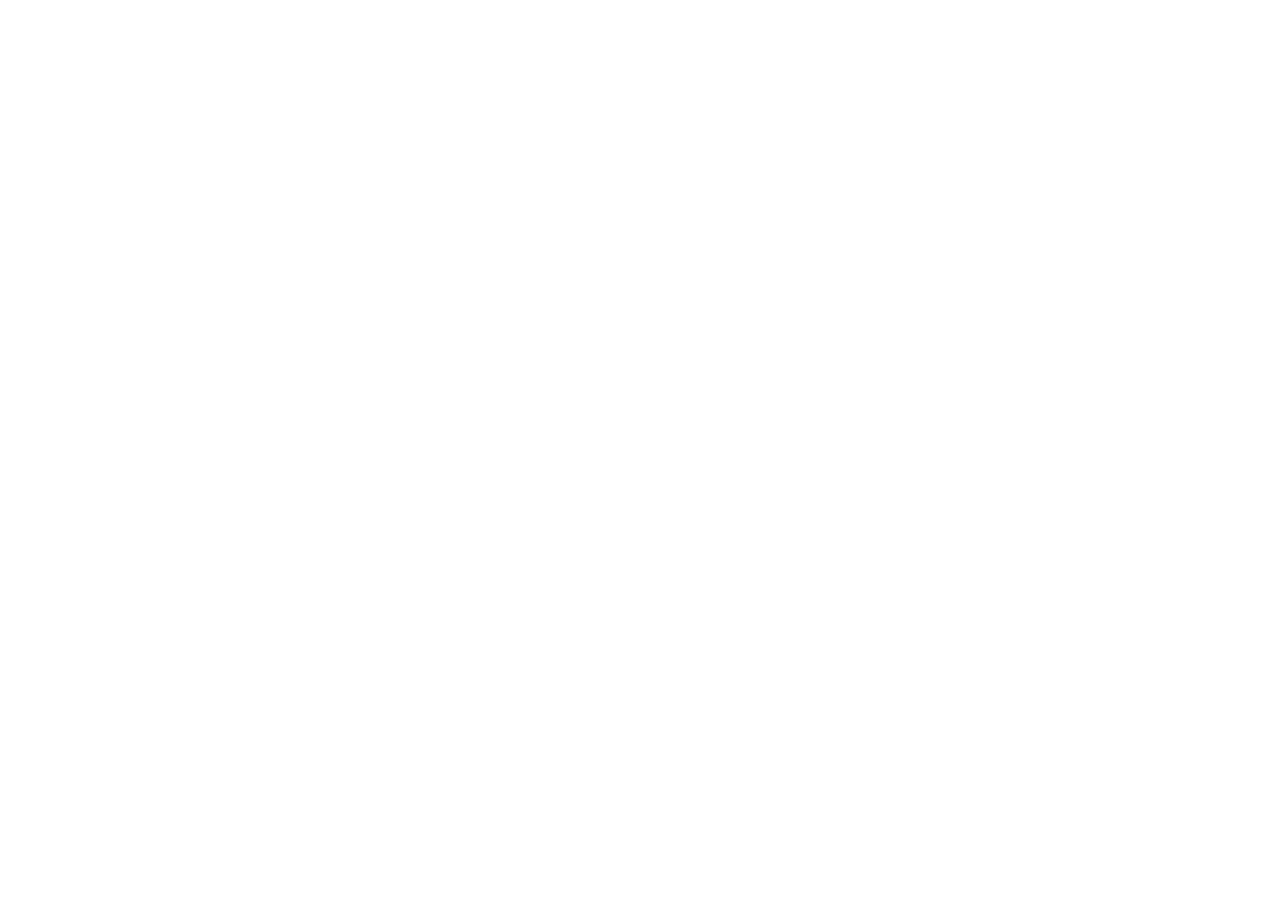
==== index.html @ 68982d04 "projrct started" ====
<!DOCTYPE html>
<html lang="en">
<head>
    <meta charset="UTF-8">
    <meta http-equiv="X-UA-Compatible" content="IE=edge">
    <meta name="viewport" content="width=device-width, initial-scale=1.0">
    <link href="https://cdn.jsdelivr.net/npm/bootstrap@5.1.3/dist/css/bootstrap.min.css" rel="stylesheet" integrity="sha384-1BmE4kWBq78iYhFldvKuhfTAU6auU8tT94WrHftjDbrCEXSU1oBoqyl2QvZ6jIW3" crossorigin="anonymous">
    <title>Document</title>
</head>
<body>

    
    
    <script src="https://cdn.jsdelivr.net/npm/bootstrap@5.1.3/dist/js/bootstrap.bundle.min.js" integrity="sha384-ka7Sk0Gln4gmtz2MlQnikT1wXgYsOg+OMhuP+IlRH9sENBO0LRn5q+8nbTov4+1p" crossorigin="anonymous"></script>
    <script src="https://cdn.jsdelivr.net/npm/@popperjs/core@2.10.2/dist/umd/popper.min.js" integrity="sha384-7+zCNj/IqJ95wo16oMtfsKbZ9ccEh31eOz1HGyDuCQ6wgnyJNSYdrPa03rtR1zdB" crossorigin="anonymous"></script>
    <script src="https://cdn.jsdelivr.net/npm/bootstrap@5.1.3/dist/js/bootstrap.min.js" integrity="sha384-QJHtvGhmr9XOIpI6YVutG+2QOK9T+ZnN4kzFN1RtK3zEFEIsxhlmWl5/YESvpZ13" crossorigin="anonymous"></script>
</body>
</html>
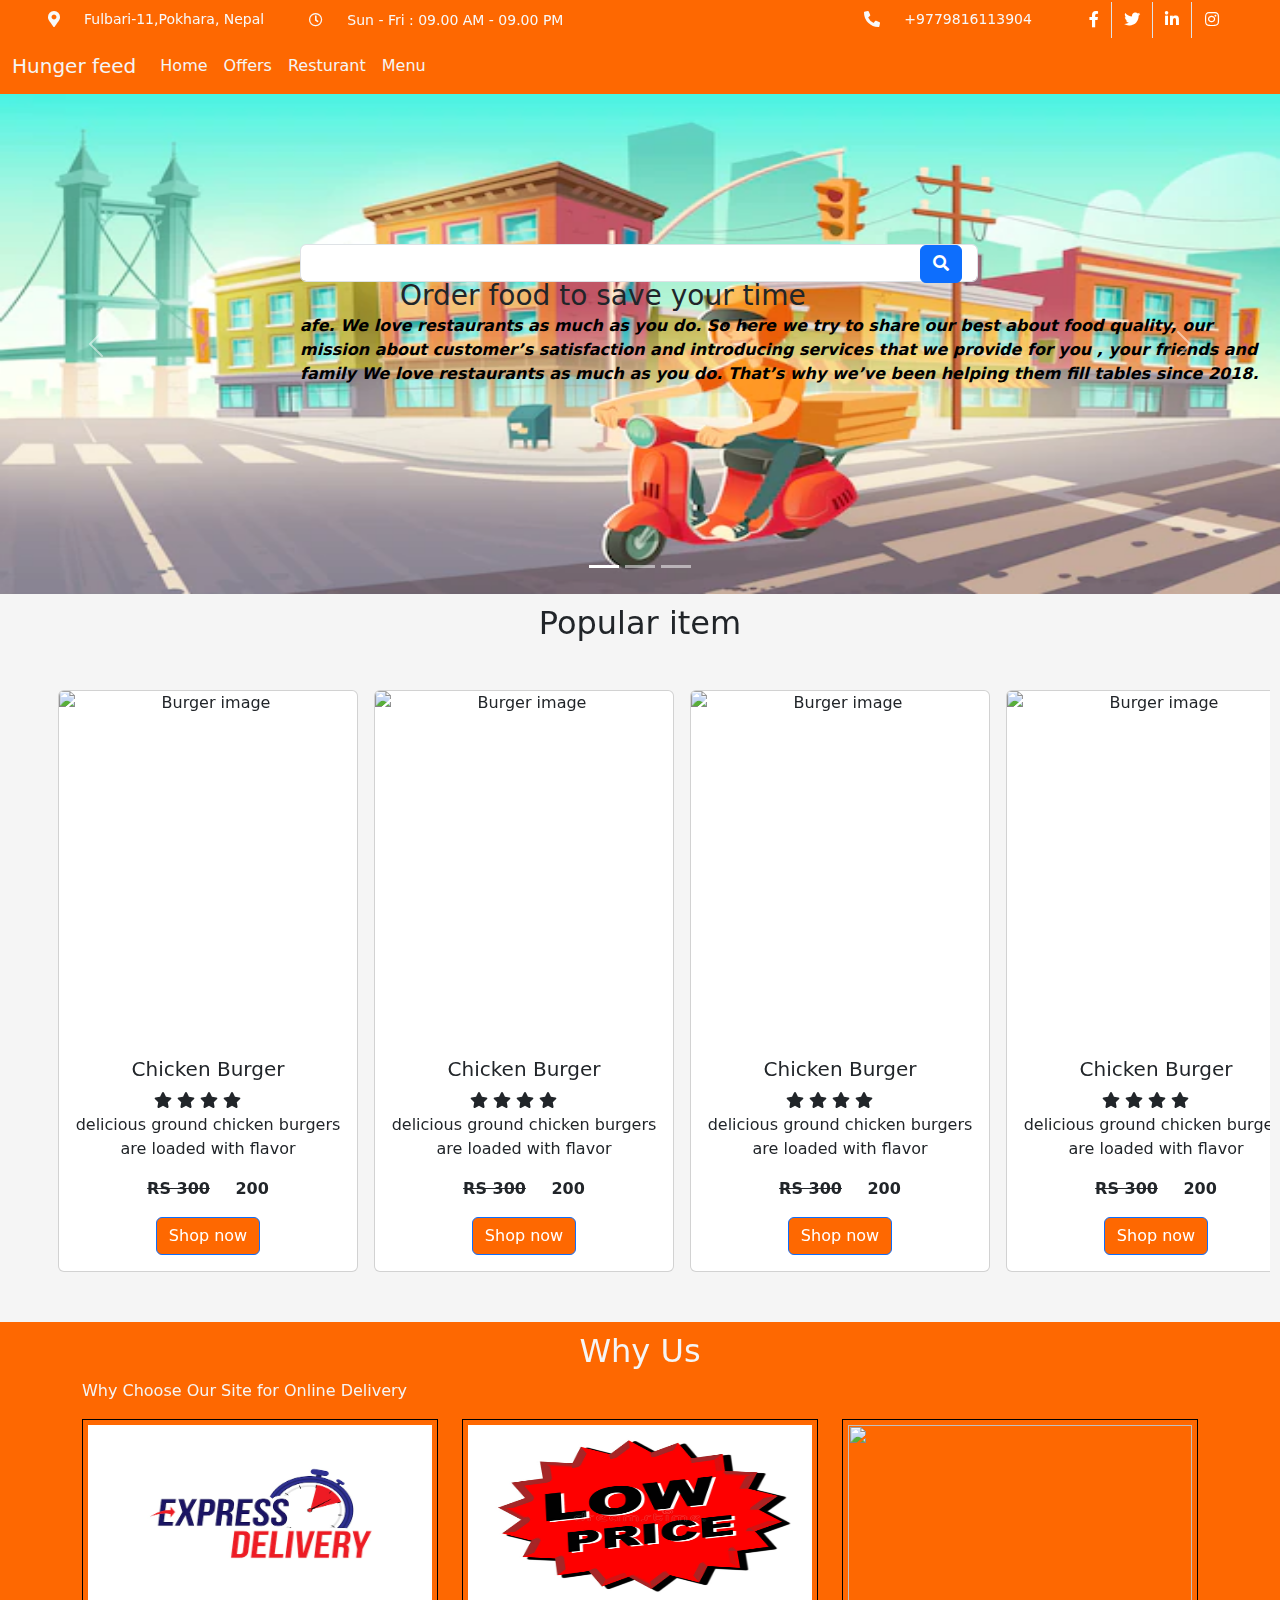
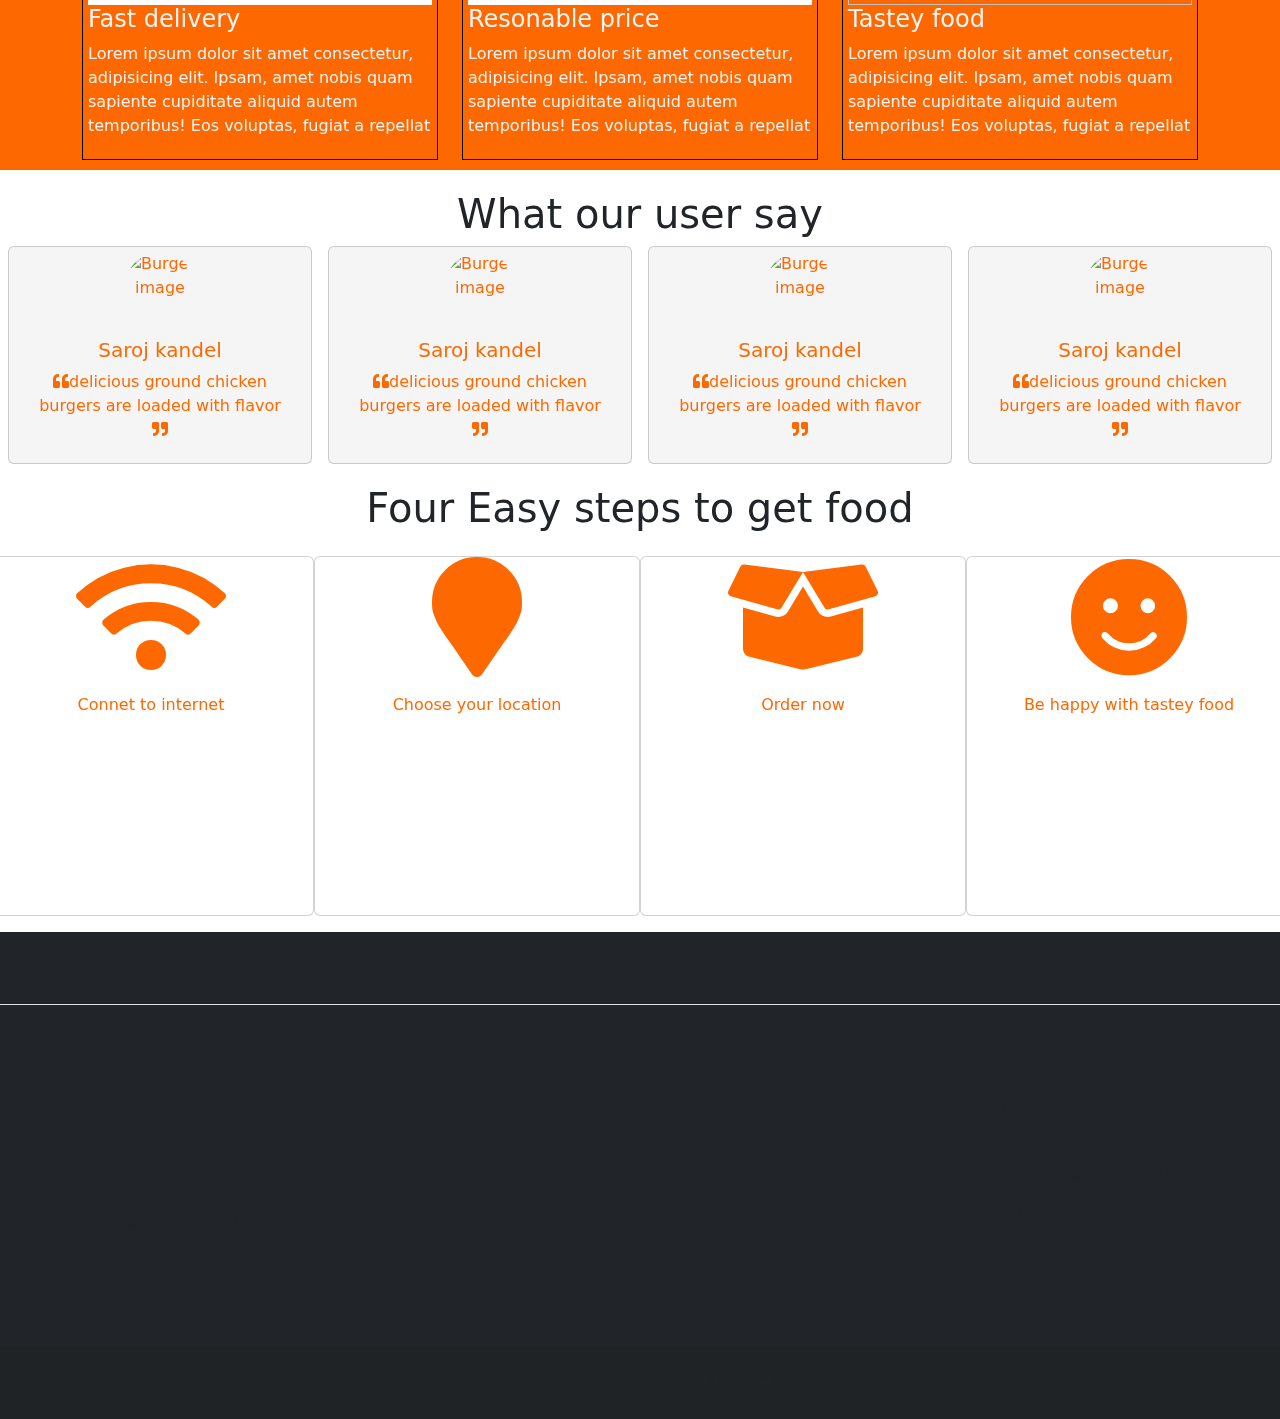
==== commit 15d850a2: "landing page" ====
--- a/index.html
+++ b/index.html
@@ -1,18 +1,575 @@
 <!DOCTYPE html>
 <html lang="en">
+
 <head>
-    <meta charset="UTF-8">
-    <meta http-equiv="X-UA-Compatible" content="IE=edge">
-    <meta name="viewport" content="width=device-width, initial-scale=1.0">
-    <link href="https://cdn.jsdelivr.net/npm/bootstrap@5.1.3/dist/css/bootstrap.min.css" rel="stylesheet" integrity="sha384-1BmE4kWBq78iYhFldvKuhfTAU6auU8tT94WrHftjDbrCEXSU1oBoqyl2QvZ6jIW3" crossorigin="anonymous">
-    <title>Document</title>
-</head>
+  <meta charset="UTF-8">
+  <meta http-equiv="X-UA-Compatible" content="IE=edge">
+  <meta name="viewport" content="width=device-width, initial-scale=1.0">
+  <link href="https://cdn.jsdelivr.net/npm/bootstrap@5.1.3/dist/css/bootstrap.min.css" rel="stylesheet">
+  <link rel="stylesheet" href="https://cdnjs.cloudflare.com/ajax/libs/font-awesome/4.7.0/css/font-awesome.min.css">
+  <link href="https://cdnjs.cloudflare.com/ajax/libs/font-awesome/5.10.0/css/all.min.css" rel="stylesheet">
+  <script src="https://cdn.jsdelivr.net/npm/bootstrap@5.1.3/dist/js/bootstrap.bundle.min.js"></script>
+  
+  <link rel="stylesheet" href="assets/css/style.css">
+
+
 <body>
-
-    
-    
-    <script src="https://cdn.jsdelivr.net/npm/bootstrap@5.1.3/dist/js/bootstrap.bundle.min.js" integrity="sha384-ka7Sk0Gln4gmtz2MlQnikT1wXgYsOg+OMhuP+IlRH9sENBO0LRn5q+8nbTov4+1p" crossorigin="anonymous"></script>
-    <script src="https://cdn.jsdelivr.net/npm/@popperjs/core@2.10.2/dist/umd/popper.min.js" integrity="sha384-7+zCNj/IqJ95wo16oMtfsKbZ9ccEh31eOz1HGyDuCQ6wgnyJNSYdrPa03rtR1zdB" crossorigin="anonymous"></script>
-    <script src="https://cdn.jsdelivr.net/npm/bootstrap@5.1.3/dist/js/bootstrap.min.js" integrity="sha384-QJHtvGhmr9XOIpI6YVutG+2QOK9T+ZnN4kzFN1RtK3zEFEIsxhlmWl5/YESvpZ13" crossorigin="anonymous"></script>
+  <!-- Topbar Start -->
+  <div class="container-fluid text-light p-0">
+    <div class="row gx-0 d-none d-lg-flex">
+      <div class="col-lg-7 px-5 text-start">
+        <div class="h-100 d-inline-flex align-items-center me-4">
+          <small class="fa fa-map-marker-alt text- me-2"></small>
+          <small class="px-3">Fulbari-11,Pokhara, Nepal</small>
+        </div>
+        <div class="h-100 d-inline-flex align-items-center">
+          <small class="far fa-clock me-2"></small>
+          <small class="px-3">Sun - Fri : 09.00 AM - 09.00 PM</small>
+        </div>
+      </div>
+      <div class="col-lg-5 px-5 text-end">
+        <div class="h-100 d-inline-flex align-items-center me-4">
+          <small class="fa fa-phone-alt  me-2"></small>
+          <small class="px-3">+9779816113904</small>
+        </div>
+        <div class="h-100 d-inline-flex align-items-center mx-n2 ">
+          <a class="btn btn-square btn-link rounded-0 border-0 border-end text-white href=""><i
+              class="fab fa-facebook-f"></i></a>
+          <a class="btn btn-square btn-link rounded-0 border-0 border-end text-white " href=""><i
+              class="fab fa-twitter"></i></a>
+          <a class="btn btn-square btn-link rounded-0 border-0 border-end text-white " href=""><i
+              class="fab fa-linkedin-in"></i></a>
+          <a class="btn btn-square btn-link rounded-0  text-white"  href=""><i class="fab fa-instagram"></i></a>
+        </div>
+      </div>
+    </div>
+  </div>
+  <!-- Topbar End -->
+
+  <!-- nav section started -->
+  <nav class="navbar navbar-expand-lg textprimary" id="navsection">
+    <div class="container-fluid">
+      <a class="navbar-brand" href="#">Hunger feed</a>
+      <button class="navbar-toggler" type="button" data-bs-toggle="collapse" data-bs-target="#navbarNavDropdown"
+        aria-controls="navbarNavDropdown" aria-expanded="false" aria-label="Toggle navigation">
+        <span class="navbar-toggler-icon"></span>
+      </button>
+      <div class="collapse navbar-collapse" id="navbarNavDropdown">
+        <ul class="navbar-nav">
+          <li class="nav-item">
+            <a class="nav-link active" aria-current="page" href="#">Home</a>
+          </li>
+          <li class="nav-item">
+            <a class="nav-link" href="#">Offers</a>
+          </li>
+          <li class="nav-item">
+            <a class="nav-link" href="#">Resturant</a>
+          </li>
+         
+          </li>
+          <li class="nav-item">
+            <a class="nav-link" href="#">Menu</a>
+          </li>
+         
+        </ul>
+      </div>
+    </div>
+  </nav>
+  <!-- nav section end -->
+
+  <!-- slider started -->
+
+  <div id="demo" class="carousel slide" data-bs-ride="carousel">
+
+    <!-- Indicators/dots -->
+    <div class="carousel-indicators">
+      <button type="button" data-bs-target="#demo" data-bs-slide-to="0" class="active"></button>
+      <button type="button" data-bs-target="#demo" data-bs-slide-to="1"></button>
+      <button type="button" data-bs-target="#demo" data-bs-slide-to="2"></button>
+    </div>
+
+    <!-- The slideshow/carousel -->
+    <div class="carousel-inner">
+      <div class="carousel-item active">
+        <img src="assets/img/slider1.jpg" alt="Los Angeles" class="d-block" style="width:100%" height="500px">
+        <h3>Order food to save your time</h3>
+        <p><i><b>afe. We love restaurants as much as you do. So here we try to share our best about food quality, our mission about customer’s satisfaction and introducing services that we provide for you , your friends and family We love restaurants as much as you do. That’s why we’ve been helping them fill tables since 2018.</b></i></p>
+        <div class="input-group">
+          <div class="form-outline">
+            <input type="search" id="form1" class="form-control" />
+
+            <button type="button" class="btn btn-primary" id="searchbtn">
+              <i class="fa fa-search"></i>
+            </button>
+          </div>
+
+        </div>
+      </div>
+    
+      <div class="carousel-item">
+        <img src="assets/img/slider1.jpg" alt="Los Angeles" class="d-block" style="width:100%" height="500px">
+        <h3>Order food to save your time</h3>
+        <p>afe. We love restaurants as much as you do. So here we try to share our best about food quality, our mission about customer’s satisfaction and introducing services that we provide for you , your friends and family We love restaurants as much as you do. That’s why we’ve been helping them fill tables since 2018.</p>
+        <div class="input-group">
+          <div class="form-outline">
+            <input type="search" id="form1" class="form-control" />
+
+            <button type="button" class="btn btn-primary" id="searchbtn">
+              <i class="fa fa-search"></i>
+            </button>
+          </div>
+
+        </div>
+      </div>
+    
+
+      <div class="carousel-item">
+        <img src="assets/img/slider1.jpg" alt="New York" class="d-block" style="width:100%" height="500px">
+        <h3>Order food to save your time</h3>
+        <p>afe. We love restaurants as much as you do. So here we try to share our best about food quality, our mission about customer’s satisfaction and introducing services that we provide for you , your friends and family We love restaurants as much as you do. That’s why we’ve been helping them fill tables since 2018.</p>
+
+        <div class="input-group">
+          <div class="form-outline">
+            <input type="search" id="form1" class="form-control" />
+
+            <button type="button" class="btn btn-primary" id="searchbtn">
+              <i class="fa fa-search"></i>
+            </button>
+          </div>
+
+        </div>
+      </div>
+    </div>
+
+    <!-- Left and right controls/icons -->
+    <button class="carousel-control-prev" type="button" data-bs-target="#demo" data-bs-slide="prev">
+      <span class="carousel-control-prev-icon"></span>
+    </button>
+    <button class="carousel-control-next" type="button" data-bs-target="#demo" data-bs-slide="next">
+      <span class="carousel-control-next-icon"></span>
+    </button>
+  </div>
+
+
+  <!-- slider end -->
+
+  <!-- popular item section start-->
+
+
+
+
+
+  <div class="popularitem">
+    <h2>Popular item</h2>
+
+    <div class="d-flex flex-row flex-nowrap overflow-auto  maincard">
+
+      <div class="card card-block mx-2" style="min-width: 300px;">
+        <img src="assets/img/burger.jpg" class="card-img-top" alt="Burger image" height="350px">
+        <div class="card-body">
+          <h5 class="card-title">Chicken Burger</h5>
+          <i class="fa fa-star" aria-hidden="true"></i>
+          <i class="fa fa-star" aria-hidden="true"></i>
+          <i class="fa fa-star" aria-hidden="true"></i>
+          <i class="fa fa-star" aria-hidden="true"></i>
+          <i class="fa fa-star-o" aria-hidden="true"></i>
+          <p class="card-text">delicious ground chicken burgers are loaded with flavor </p>
+          <b>
+            <del style="display:inline-block; margin-right: 20px;">RS 300</del>
+            <p style="display:inline-block;">200</p><br>
+          </b>
+          <a name="" id="" class="btn btn-primary" href="#" role="button">Shop now</a>
+
+        </div>
+      </div>
+      <div class="card card-block mx-2" style="min-width: 300px;">
+        <img src="assets/img/burger.jpg" class="card-img-top" alt="Burger image" height="350px">
+        <div class="card-body">
+          <h5 class="card-title">Chicken Burger</h5>
+          <i class="fa fa-star" aria-hidden="true"></i>
+          <i class="fa fa-star" aria-hidden="true"></i>
+          <i class="fa fa-star" aria-hidden="true"></i>
+          <i class="fa fa-star" aria-hidden="true"></i>
+          <i class="fa fa-star-o" aria-hidden="true"></i>
+          <p class="card-text">delicious ground chicken burgers are loaded with flavor </p>
+          <b>
+            <del style="display:inline-block; margin-right: 20px;">RS 300</del>
+            <p style="display:inline-block;">200</p><br>
+          </b>
+          <a name="" id="" class="btn btn-primary" href="#" role="button">Shop now</a>
+
+        </div>
+      </div>
+      <div class="card card-block mx-2" style="min-width: 300px;">
+        <img src="assets/img/burger.jpg" class="card-img-top" alt="Burger image" height="350px">
+        <div class="card-body">
+          <h5 class="card-title">Chicken Burger</h5>
+          <i class="fa fa-star" aria-hidden="true"></i>
+          <i class="fa fa-star" aria-hidden="true"></i>
+          <i class="fa fa-star" aria-hidden="true"></i>
+          <i class="fa fa-star" aria-hidden="true"></i>
+          <i class="fa fa-star-o" aria-hidden="true"></i>
+          <p class="card-text">delicious ground chicken burgers are loaded with flavor </p>
+          <b>
+            <del style="display:inline-block; margin-right: 20px;">RS 300</del>
+            <p style="display:inline-block;">200</p><br>
+          </b>
+          <a name="" id="" class="btn btn-primary" href="#" role="button">Shop now</a>
+
+        </div>
+      </div>
+      <div class="card card-block mx-2" style="min-width: 300px;">
+        <img src="assets/img/burger.jpg" class="card-img-top" alt="Burger image" height="350px">
+        <div class="card-body">
+          <h5 class="card-title">Chicken Burger</h5>
+          <i class="fa fa-star" aria-hidden="true"></i>
+          <i class="fa fa-star" aria-hidden="true"></i>
+          <i class="fa fa-star" aria-hidden="true"></i>
+          <i class="fa fa-star" aria-hidden="true"></i>
+          <i class="fa fa-star-o" aria-hidden="true"></i>
+          <p class="card-text">delicious ground chicken burgers are loaded with flavor </p>
+          <b>
+            <del style="display:inline-block; margin-right: 20px;">RS 300</del>
+            <p style="display:inline-block;">200</p><br>
+          </b>
+          <a name="" id="" class="btn btn-primary" href="#" role="button">Shop now</a>
+
+        </div>
+      </div>
+      <div class="card card-block mx-2" style="min-width: 300px;">
+        <img src="assets/img/burger.jpg" class="card-img-top" alt="Burger image" height="350px">
+        <div class="card-body">
+          <h5 class="card-title">Chicken Burger</h5>
+          <i class="fa fa-star" aria-hidden="true"></i>
+          <i class="fa fa-star" aria-hidden="true"></i>
+          <i class="fa fa-star" aria-hidden="true"></i>
+          <i class="fa fa-star" aria-hidden="true"></i>
+          <i class="fa fa-star-o" aria-hidden="true"></i>
+          <p class="card-text">delicious ground chicken burgers are loaded with flavor </p>
+          <b>
+            <del style="display:inline-block; margin-right: 20px;">RS 300</del>
+            <p style="display:inline-block;">200</p><br>
+          </b>
+          <a name="" id="" class="btn btn-primary" href="#" role="button">Shop now</a>
+
+        </div>
+      </div>
+      <div class="card card-block mx-2" style="min-width: 300px;">
+        <img src="assets/img/burger.jpg" class="card-img-top" alt="Burger image" height="350px">
+        <div class="card-body">
+          <h5 class="card-title">Chicken Burger</h5>
+          <i class="fa fa-star" aria-hidden="true"></i>
+          <i class="fa fa-star" aria-hidden="true"></i>
+          <i class="fa fa-star" aria-hidden="true"></i>
+          <i class="fa fa-star" aria-hidden="true"></i>
+          <i class="fa fa-star-o" aria-hidden="true"></i>
+          <p class="card-text">delicious ground chicken burgers are loaded with flavor </p>
+          <b>
+            <del style="display:inline-block; margin-right: 20px;">RS 300</del>
+            <p style="display:inline-block;">200</p><br>
+          </b>
+          <a name="" id="" class="btn btn-primary" href="#" role="button">Shop now</a>
+
+        </div>
+      </div>
+
+    </div>
+  </div>
+
+  <!-- popular item section end-->
+
+  <section id="why-us" class="why-us">
+    <div class="container" data-aos="fade-up">
+
+      <div class="section-title">
+
+
+
+        <h2>Why Us</h2>
+        <p class="whypara">Why Choose Our Site for Online Delivery</p>
+      </div>
+
+      <div class="row ">
+
+        <div class="col-lg-4 ">
+
+          <div class="box" data-aos="zoom-in" data-aos-delay="100">
+
+            <span><img src="assets/img/fastdelivery.jpg" alt="" height="180px" width="100%"></span>
+
+            <h4> Fast delivery</h4>
+            <p>Lorem ipsum dolor sit amet consectetur, adipisicing elit. Ipsam, amet nobis quam sapiente cupiditate aliquid autem temporibus! Eos voluptas, fugiat a repellat</p>
+          </div>
+        </div>
+
+
+ 
+
+
+        <div class="col-lg-4">
+
+          <div class="box" data-aos="zoom-in" data-aos-delay="100">
+
+
+
+            <span><img src="assets/img/low-price.jpg" alt="" height="180px" width="100%"></span>
+
+            <h4> Resonable price</h4>
+            <p>Lorem ipsum dolor sit amet consectetur, adipisicing elit. Ipsam, amet nobis quam sapiente cupiditate aliquid autem temporibus! Eos voluptas, fugiat a repellat</p>
+          </div>
+        </div>
+
+
+
+
+        <div class="col-lg-4">
+
+          <div class="box" data-aos="zoom-in" data-aos-delay="100">
+
+
+
+            <span><img src="assets/img/food.jpg" alt="" height="180px" width="100%"></span>
+
+           
+            <h4> Tastey food</h4>
+            <p>Lorem ipsum dolor sit amet consectetur, adipisicing elit. Ipsam, amet nobis quam sapiente cupiditate aliquid autem temporibus! Eos voluptas, fugiat a repellat</p>
+          </div>
+ 
+
+
+      </div>
+  
+ 
+
+    </div>
+  </section><!-- End Why Us Section -->
+
+
+  <div class="testimonial">
+    <h1 style="text-align:center;">
+      What our user say
+    </h1>
+    <div class="d-flex flex-row">
+      <div class="card card-block mx-2 " style="width:60%">
+        <img src="assets/img/food.jpg" class="img" alt="Burger image" >
+        <div class="card-body">
+          <h5 class="card-title">Saroj kandel</h5>
+    
+    
+          <p class="card-text"><i class="fa fa-quote-left" aria-hidden="true"></i>delicious ground chicken burgers are loaded with flavor       <i class="fa fa-quote-right" aria-hidden="true"></i> </p>
+      
+        
+        </div>
+      </div>
+    
+     
+      <div class="card card-block mx-2" style="width:60%">
+        <img src="assets/img/food.jpg" class="img" alt="Burger image" >
+        <div class="card-body">
+          <h5 class="card-title">Saroj kandel</h5>
+    
+    
+          <p class="card-text"><i class="fa fa-quote-left" aria-hidden="true"></i>delicious ground chicken burgers are loaded with flavor       <i class="fa fa-quote-right" aria-hidden="true"></i> </p>
+      
+        
+        </div>
+      </div>
+      <div class="card card-block mx-2" style="width:60%">
+        <img src="assets/img/food.jpg" class="img" alt="Burger image" >
+        <div class="card-body">
+          <h5 class="card-title">Saroj kandel</h5>
+    
+    
+          <p class="card-text"><i class="fa fa-quote-left" aria-hidden="true"></i>delicious ground chicken burgers are loaded with flavor       <i class="fa fa-quote-right" aria-hidden="true"></i> </p>
+      
+        
+        </div>
+      </div>
+      <div class="card card-block mx-2" style="width:60%">
+        <img src="assets/img/food.jpg" class="img" alt="Burger image" >
+        <div class="card-body">
+          <h5 class="card-title">Saroj kandel</h5>
+    
+    
+          <p class="card-text"><i class="fa fa-quote-left" aria-hidden="true"></i>delicious ground chicken burgers are loaded with flavor       <i class="fa fa-quote-right" aria-hidden="true"></i> </p>
+      
+        
+        </div>
+      </div>
+    </div>
+    </div>
+
+
+    <section class="ordersteps">
+      <h1 style="text-align:center;"> Four Easy steps to get food</h1>
+      <div class="row py-3">
+        <div class="card text-center d-flex col-md-3" id="card" style="height:  
+        40vh;">
+          <i class='fa fa-wifi' style='font-size:120px'></i>
+          <div class="card-body">
+          
+             <a href="#" >Connet to internet</a>
+          </div>
+        </div>
+        <div class="card text-center d-flex col-md-3" style="height:  40vh;">
+      
+          
+          <i class="fa fa-map-marker" aria-hidden="true" style='font-size:120px'></i>
+          <div class="card-body">
+ 
+             <a href="#">Choose your location</a>
+          </div>
+        </div>
+        <div class="card text-center d-flex col-md-3" style="height:  40vh;">
+          <i class='fa fa-box-open' style='font-size:120px'></i>
+          <div class="card-body">
+
+             <a href="#">Order now</a>
+          </div>
+        </div>
+        <div class="card text-center d-flex col-md-3" style="height:  40vh;">
+     <i class="fa fa-smile-o" aria-hidden="true" style='font-size:120px'></i>
+          <div class="card-body">
+
+             <a href="#">Be happy with tastey food</a>
+          </div>
+        </div>
+      </div>
+      </section>
+    
+
+
+<!-- Footer -->
+<footer class="text-center text-lg-start bg-dark text-muted">
+  <!-- Section: Social media -->
+  <section
+    class="d-flex justify-content-center justify-content-lg-between p-4 border-bottom"
+  >
+    <!-- Left -->
+    <div class="me-5 d-none d-lg-block">
+      <span>Get connected with us on social networks:</span>
+    </div>
+    <!-- Left -->
+
+    <!-- Right -->
+    <div>
+      <a href="#" class="me-4 text-reset px-2">
+        <i class="fab fa-facebook-f"></i>
+      </a>
+      <a href="#" class="me-4 text-reset px-2">
+        <i class="fab fa-twitter"></i>
+      </a>
+      <a href="#" class="me-4 text-reset px-2">
+        <i class="fab fa-google"></i>
+      </a>
+      <a href="#" class="me-4 text-reset px-2">
+        <i class="fab fa-instagram"></i>
+      </a>
+      <a href="#" class="me-4 text-reset px-2">
+        <i class="fab fa-linkedin"></i>
+      </a>
+      <a href="#" class="me-4 text-reset px-2">
+        <i class="fab fa-github"></i>
+      </a>
+    </div>
+    <!-- Right -->
+  </section>
+  <!-- Section: Social media -->
+
+  <!-- Section: Links  -->
+  <section class="">
+    <div class="container text-center text-md-start mt-5">
+      <!-- Grid row -->
+      <div class="row mt-3">
+        <!-- Grid column -->
+        <div class="col-md-3 col-lg-4 col-xl-3 mx-auto mb-4">
+          <!-- Content -->
+          <h6 class="text-uppercase fw-bold mb-4">
+          hunger feed Food Ordering System
+          </h6>
+          <p>
+            Food Ordering systems are the "mechanical" part of inventory management. They're the programs that take our forecasts, actual orders, safety stock, and, and order quantities, and turn them into purchase orders or production orders
+          </p>
+        </div>
+        <!-- Grid column -->
+
+        <!-- Grid column -->
+        <div class="col-md-2 col-lg-2 col-xl-2 mx-auto mb-4">
+          <!-- Links -->
+          <h6 class="text-uppercase fw-bold mb-4">
+            Products
+          </h6>
+          <p>
+            <a href="#!" class="text-reset">Pizza</a>
+          </p>
+          <p>
+            <a href="#!" class="text-reset">Pasta</a>
+          </p>
+          <p>
+            <a href="#!" class="text-reset">MO:MO</a>
+          </p>
+          <p>
+            <a href="#!" class="text-reset">Burger</a>
+          </p>
+        </div>
+        <!-- Grid column -->
+
+        <!-- Grid column -->
+        <div class="col-md-3 col-lg-2 col-xl-2 mx-auto mb-4">
+          <!-- Links -->
+          <h6 class="text-uppercase fw-bold mb-4">
+            Useful links
+          </h6>
+          <p>
+            <a href="#!" class="text-reset">Home</a>
+          </p>
+          <p>
+            <a href="#!" class="text-reset">About Us</a>
+          </p>
+          <p>
+            <a href="#!" class="text-reset">Services</a>
+          </p>
+          <p>
+            <a href="#!" class="text-reset">Our Teams</a>
+          </p>
+          <p>
+            <a href="#!" class="text-reset">Menu</a>
+          </p>
+        </div>
+        <!-- Grid column -->
+
+        <!-- Grid column -->
+        <div class="col-md-4 col-lg-3 col-xl-3 mx-auto mb-md-0 mb-4">
+          <!-- Links -->
+          <h6 class="text-uppercase fw-bold mb-4">
+            Contact
+          </h6>
+          <p><i class="fas fa-home me-3"></i> Fulbari, Pokhara, Nepal</p>
+          <p>
+            <i class="fas fa-envelope me-3"></i>
+            crystalfoodordering@gmail.com
+          </p>
+          <p><i class="fas fa-phone me-3"></i> +9779816113904</p>
+          <p><i class="fas fa-print me-3"></i> +9779841201452</p>
+        </div>
+        <!-- Grid column -->
+      </div>
+      <!-- Grid row -->
+    </div>
+  </section>
+  <!-- Section: Links  -->
+
+  <!-- Copyright -->
+  <div class="text-center p-4" style="background-color: rgba(0, 0, 0, 0.05);">
+    © 2021 Copyright:
+    <a class="text-reset fw-bold" href="kandelsaroj.com.np">saroj kandel</a>
+  </div>
+  <!-- Copyright -->
+</footer>
+<!-- Footer -->
+
+
+
 </body>
+
 </html>--- a/assets/css/style.css
+++ b/assets/css/style.css
@@ -0,0 +1,185 @@
+@import url(https://fonts.googleapis.com/css?family=Roboto:300,400);
+*{
+    margin: 0;
+    box-sizing: border-box;
+}
+.container-fluid{
+    background-color: #fe6801;
+    color: white;
+}
+.navbar{
+    background-color:antiquewhite;
+}
+#navsection{
+    background-color: #fe6801;
+    color: whitesmoke;
+    position: sticky;
+    top: 0px;
+  
+}
+.navbar ul li a{
+    color: black;
+}
+
+
+
+.navbar ul li a:hover{
+    text-decoration: none;
+    color: black;
+}
+.dropdown-item{
+    color: black ;
+}
+#navsection a{
+    color: whitesmoke;
+}
+.maincard{
+    background-color:whitesmoke;
+    height: 200px;
+    display:inline-block;
+    padding: 40px;
+    height: auto;
+
+}
+.popularitem{
+    background-color:whitesmoke;
+    padding: 10px;
+}
+.popularitem h2{
+    text-align: center;
+}
+.maincard h3{
+    text-align: center;
+
+}
+.maincard .btn{
+    background-color: #fe6801;
+}
+.maincard .card {
+    text-align: center;
+    float:left;
+    margin-left: 20px;
+
+}
+.carousel-item{
+    align-items: center;
+}
+.carousel-item  .input-group{
+    position:absolute;
+    top: 150px;
+    left: 300px;
+    
+}
+#form1{
+width: 300%;
+
+}
+.input-group #searchbtn{
+    position: absolute;
+    left: 620px;
+    top:1px;
+}
+.carousel-item h3{
+    position: absolute;
+    top: 185px;
+    left: 400px;
+
+}
+.carousel-item p{
+    position: absolute;
+    top: 220px;
+    left: 300px;
+    color:black;
+  
+
+}
+@media only screen and (max-width: 400px) {
+    .input-group #searchbtn{
+        position:absolute;
+        left: 410px;
+    }
+    .carousel-item .input-group{
+        position:absolute;
+        top: 150px;
+        left: 10px;
+        
+  }
+  #form1{
+    width: 200%;
+    
+    }
+}
+@media only screen and (max-width: 200px) {
+    .input-group #searchbtn{
+        position:absolute;
+        left: 300px;
+    }
+    .carousel-item .input-group{
+        position:absolute;
+        top: 150px;
+        left: 10px;
+        
+  }
+  #form1{
+    width: 150%;
+    
+    }
+}
+@media only screen and (max-width: 768px) {
+    .input-group #searchbtn{
+        position:absolute;
+        left: 300px;
+    }
+    .carousel-item .input-group{
+        position:absolute;
+        top: 150px;
+        left: 250px;
+        
+  }
+  #form1{
+    width: 150%;
+    
+    }
+}
+.why-us{
+    background-color: #fe6801;
+    color: whitesmoke;
+    padding: 10px;
+}
+.why-us h2{
+    text-align: center;
+}
+.row .box{
+    border: solid 1px black;
+    padding: 5px;
+}
+.ordersteps a{
+    text-decoration: none;
+    color: #fe6801;
+}
+.ordersteps .fa{
+    
+    color: #fe6801;
+}
+
+
+.testimonial{
+    margin-top: 20px;
+    margin-bottom: 20px;;
+   
+}
+
+.testimonial .card{
+text-align: center;
+align-items: center;
+padding: 5px;
+background-color: whitesmoke;
+color: #fe6801;
+
+}
+.img{
+    height: 70px;
+    width: 70px;
+    border-radius: 50%;
+}
+
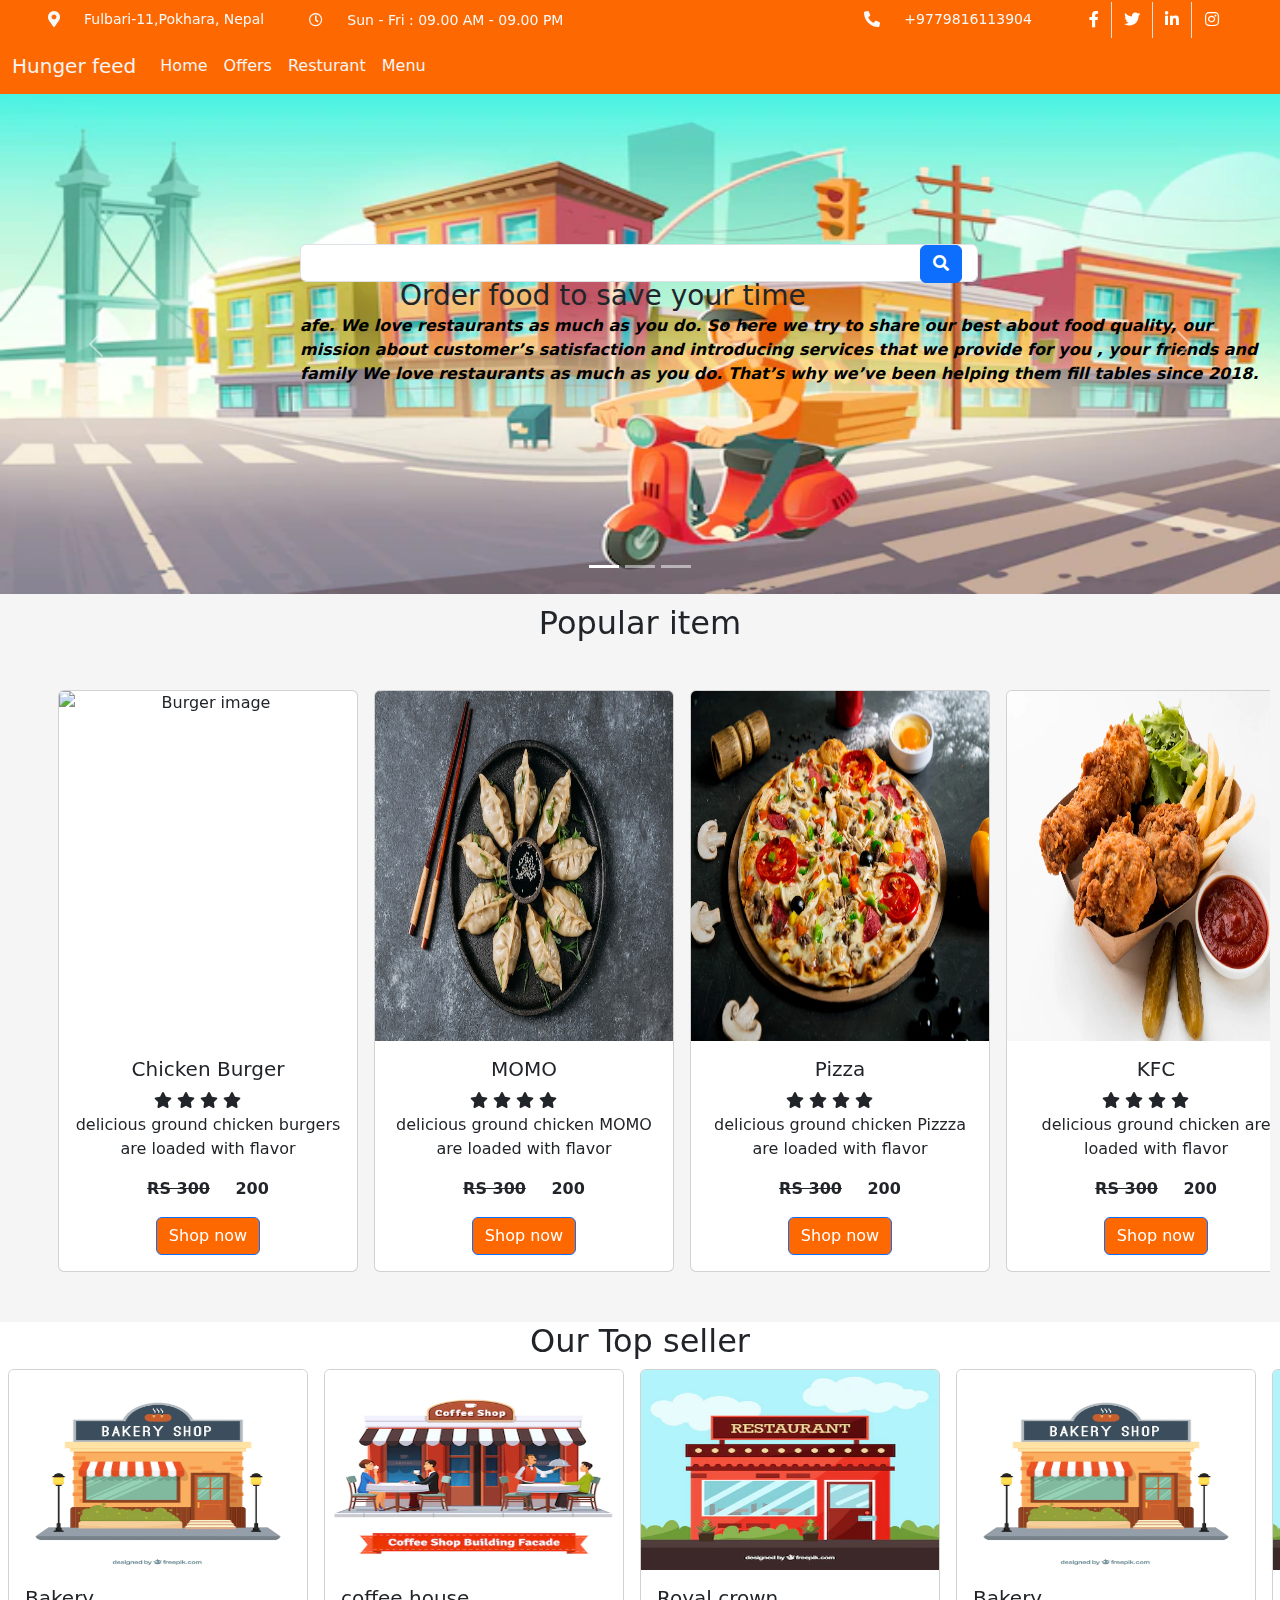
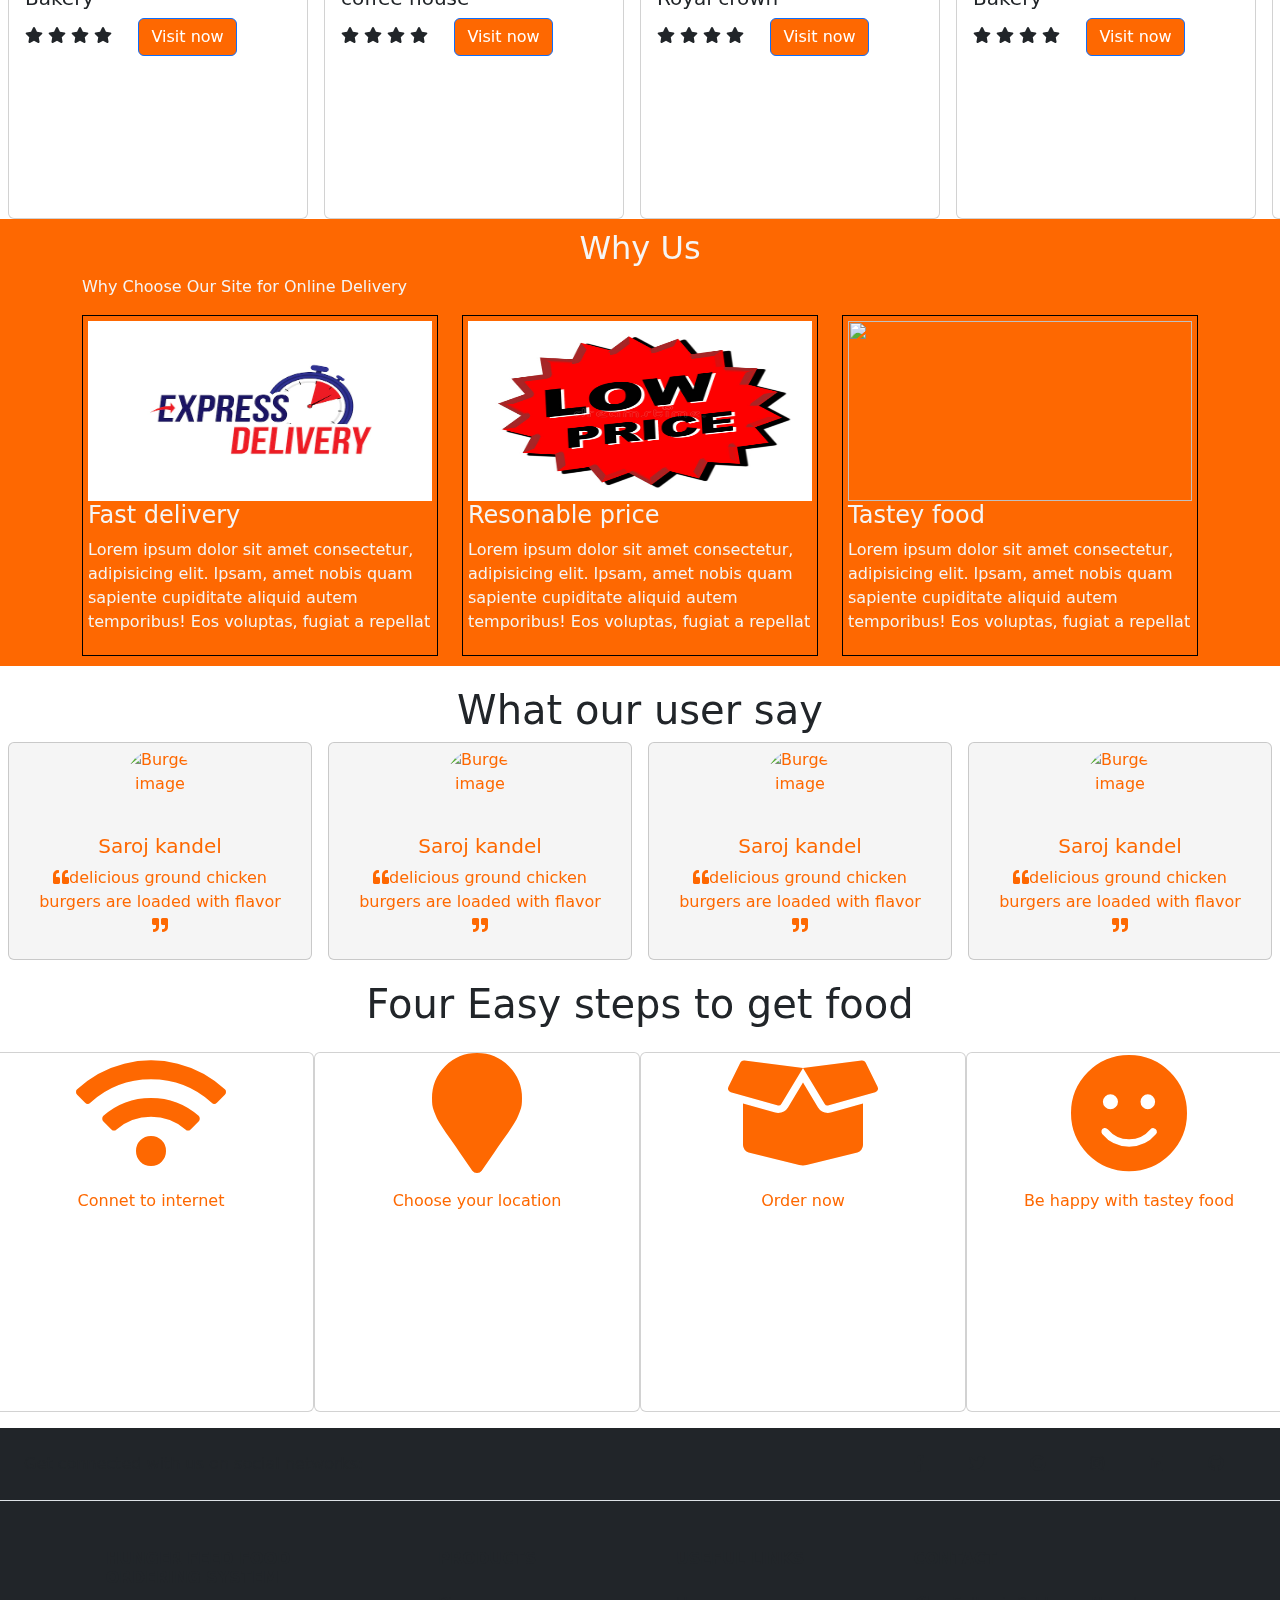
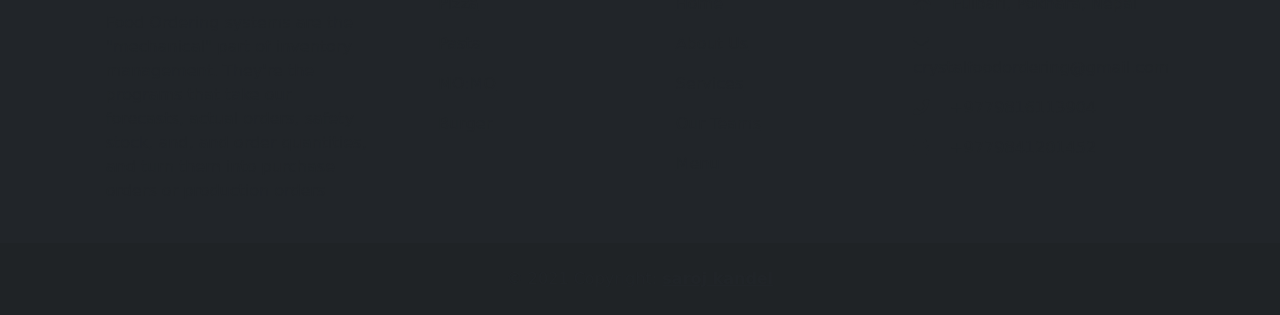
==== commit f696b706: "top seller section add" ====
--- a/index.html
+++ b/index.html
@@ -183,6 +183,60 @@
         </div>
       </div>
       <div class="card card-block mx-2" style="min-width: 300px;">
+        <img src="assets/img/momo.jpg" class="card-img-top" alt="Burger image" height="350px">
+        <div class="card-body">
+          <h5 class="card-title">MOMO</h5>
+          <i class="fa fa-star" aria-hidden="true"></i>
+          <i class="fa fa-star" aria-hidden="true"></i>
+          <i class="fa fa-star" aria-hidden="true"></i>
+          <i class="fa fa-star" aria-hidden="true"></i>
+          <i class="fa fa-star-o" aria-hidden="true"></i>
+          <p class="card-text">delicious ground chicken MOMO are loaded with flavor </p>
+          <b>
+            <del style="display:inline-block; margin-right: 20px;">RS 300</del>
+            <p style="display:inline-block;">200</p><br>
+          </b>
+          <a name="" id="" class="btn btn-primary" href="#" role="button">Shop now</a>
+
+        </div>
+      </div>
+      <div class="card card-block mx-2" style="min-width: 300px;">
+        <img src="assets/img/pizza.jpg" class="card-img-top" alt="Burger image" height="350px">
+        <div class="card-body">
+          <h5 class="card-title">Pizza</h5>
+          <i class="fa fa-star" aria-hidden="true"></i>
+          <i class="fa fa-star" aria-hidden="true"></i>
+          <i class="fa fa-star" aria-hidden="true"></i>
+          <i class="fa fa-star" aria-hidden="true"></i>
+          <i class="fa fa-star-o" aria-hidden="true"></i>
+          <p class="card-text">delicious ground chicken Pizzza are loaded with flavor </p>
+          <b>
+            <del style="display:inline-block; margin-right: 20px;">RS 300</del>
+            <p style="display:inline-block;">200</p><br>
+          </b>
+          <a name="" id="" class="btn btn-primary" href="#" role="button">Shop now</a>
+
+        </div>
+      </div>
+      <div class="card card-block mx-2" style="min-width: 300px;">
+        <img src="assets/img/kfc.jpg" class="card-img-top" alt="Burger image" height="350px">
+        <div class="card-body">
+          <h5 class="card-title">KFC</h5>
+          <i class="fa fa-star" aria-hidden="true"></i>
+          <i class="fa fa-star" aria-hidden="true"></i>
+          <i class="fa fa-star" aria-hidden="true"></i>
+          <i class="fa fa-star" aria-hidden="true"></i>
+          <i class="fa fa-star-o" aria-hidden="true"></i>
+          <p class="card-text">delicious ground chicken are loaded with flavor </p>
+          <b>
+            <del style="display:inline-block; margin-right: 20px;">RS 300</del>
+            <p style="display:inline-block;">200</p><br>
+          </b>
+          <a name="" id="" class="btn btn-primary" href="#" role="button">Shop now</a>
+
+        </div>
+      </div>
+      <div class="card card-block mx-2" style="min-width: 300px;">
         <img src="assets/img/burger.jpg" class="card-img-top" alt="Burger image" height="350px">
         <div class="card-body">
           <h5 class="card-title">Chicken Burger</h5>
@@ -218,57 +272,94 @@
 
         </div>
       </div>
-      <div class="card card-block mx-2" style="min-width: 300px;">
-        <img src="assets/img/burger.jpg" class="card-img-top" alt="Burger image" height="350px">
-        <div class="card-body">
-          <h5 class="card-title">Chicken Burger</h5>
-          <i class="fa fa-star" aria-hidden="true"></i>
-          <i class="fa fa-star" aria-hidden="true"></i>
-          <i class="fa fa-star" aria-hidden="true"></i>
-          <i class="fa fa-star" aria-hidden="true"></i>
-          <i class="fa fa-star-o" aria-hidden="true"></i>
-          <p class="card-text">delicious ground chicken burgers are loaded with flavor </p>
-          <b>
-            <del style="display:inline-block; margin-right: 20px;">RS 300</del>
-            <p style="display:inline-block;">200</p><br>
-          </b>
-          <a name="" id="" class="btn btn-primary" href="#" role="button">Shop now</a>
-
-        </div>
-      </div>
-      <div class="card card-block mx-2" style="min-width: 300px;">
-        <img src="assets/img/burger.jpg" class="card-img-top" alt="Burger image" height="350px">
-        <div class="card-body">
-          <h5 class="card-title">Chicken Burger</h5>
-          <i class="fa fa-star" aria-hidden="true"></i>
-          <i class="fa fa-star" aria-hidden="true"></i>
-          <i class="fa fa-star" aria-hidden="true"></i>
-          <i class="fa fa-star" aria-hidden="true"></i>
-          <i class="fa fa-star-o" aria-hidden="true"></i>
-          <p class="card-text">delicious ground chicken burgers are loaded with flavor </p>
-          <b>
-            <del style="display:inline-block; margin-right: 20px;">RS 300</del>
-            <p style="display:inline-block;">200</p><br>
-          </b>
-          <a name="" id="" class="btn btn-primary" href="#" role="button">Shop now</a>
-
-        </div>
-      </div>
-      <div class="card card-block mx-2" style="min-width: 300px;">
-        <img src="assets/img/burger.jpg" class="card-img-top" alt="Burger image" height="350px">
-        <div class="card-body">
-          <h5 class="card-title">Chicken Burger</h5>
-          <i class="fa fa-star" aria-hidden="true"></i>
-          <i class="fa fa-star" aria-hidden="true"></i>
-          <i class="fa fa-star" aria-hidden="true"></i>
-          <i class="fa fa-star" aria-hidden="true"></i>
-          <i class="fa fa-star-o" aria-hidden="true"></i>
-          <p class="card-text">delicious ground chicken burgers are loaded with flavor </p>
-          <b>
-            <del style="display:inline-block; margin-right: 20px;">RS 300</del>
-            <p style="display:inline-block;">200</p><br>
-          </b>
-          <a name="" id="" class="btn btn-primary" href="#" role="button">Shop now</a>
+
+    </div>
+  </div>
+
+  <!-- popular item section end-->
+  <div class="topseller">
+    <h2 class="text-center">Our Top seller</h2>
+
+    <div class="d-flex flex-row flex-nowrap overflow-auto">
+
+      <div class="card card-block mx-2" style="min-width: 300px;">
+        <img src="assets/img/bakery.jpg" class="card-img-top" alt="Burger image" height="200px">
+        <div class="card-body">
+          <h5 class="card-title">Bakery</h5>
+          <h5 class="card-title"></h5>
+          <i class="fa fa-star" aria-hidden="true"></i>
+          <i class="fa fa-star" aria-hidden="true"></i>
+          <i class="fa fa-star" aria-hidden="true"></i>
+          <i class="fa fa-star" aria-hidden="true"></i>
+          <i class="fa fa-star-o" aria-hidden="true"></i>
+         
+          
+          <a name="" id="" class="btn btn-primary" href="#" role="button">Visit now</a>
+
+        </div>
+      </div>
+      <div class="card card-block mx-2" style="min-width: 300px;">
+        <img src="assets/img/coffee.jpg" class="card-img-top" alt="Burger image" height="200px">
+        <div class="card-body">
+          <h5 class="card-title">coffee house</h5>
+          <h5 class="card-title"></h5>
+          <i class="fa fa-star" aria-hidden="true"></i>
+          <i class="fa fa-star" aria-hidden="true"></i>
+          <i class="fa fa-star" aria-hidden="true"></i>
+          <i class="fa fa-star" aria-hidden="true"></i>
+          <i class="fa fa-star-o" aria-hidden="true"></i>
+         
+          
+          <a name="" id="" class="btn btn-primary" href="#" role="button">Visit now</a>
+
+        </div>
+      </div>
+      <div class="card card-block mx-2" style="min-width: 300px;">
+        <img src="assets/img/restaurant.jpg" class="card-img-top" alt="Burger image" height="200px">
+        <div class="card-body">
+          <h5 class="card-title">Royal crown</h5>
+          <h5 class="card-title"></h5>
+          <i class="fa fa-star" aria-hidden="true"></i>
+          <i class="fa fa-star" aria-hidden="true"></i>
+          <i class="fa fa-star" aria-hidden="true"></i>
+          <i class="fa fa-star" aria-hidden="true"></i>
+          <i class="fa fa-star-o" aria-hidden="true"></i>
+         
+          
+          <a name="" id="" class="btn btn-primary" href="#" role="button">Visit now</a>
+
+        </div>
+      </div>
+      <div class="card card-block mx-2" style="min-width: 300px;">
+        <img src="assets/img/bakery.jpg" class="card-img-top" alt="Burger image" height="200px">
+        <div class="card-body">
+          <h5 class="card-title">Bakery</h5>
+          <h5 class="card-title"></h5>
+          <i class="fa fa-star" aria-hidden="true"></i>
+          <i class="fa fa-star" aria-hidden="true"></i>
+          <i class="fa fa-star" aria-hidden="true"></i>
+          <i class="fa fa-star" aria-hidden="true"></i>
+          <i class="fa fa-star-o" aria-hidden="true"></i>
+         
+          
+          <a name="" id="" class="btn btn-primary" href="#" role="button">Visit now</a>
+
+        </div>
+      </div>
+     
+      <div class="card card-block mx-2" style="min-width: 300px;">
+        <img src="assets/img/restaurant.jpg" class="card-img-top" alt="Burger image" height="200px">
+        <div class="card-body">
+          <h5 class="card-title">Royal crown</h5>
+          <h5 class="card-title"></h5>
+          <i class="fa fa-star" aria-hidden="true"></i>
+          <i class="fa fa-star" aria-hidden="true"></i>
+          <i class="fa fa-star" aria-hidden="true"></i>
+          <i class="fa fa-star" aria-hidden="true"></i>
+          <i class="fa fa-star-o" aria-hidden="true"></i>
+         
+          
+          <a name="" id="" class="btn btn-primary" href="#" role="button">Visit now</a>
 
         </div>
       </div>
--- a/assets/css/style.css
+++ b/assets/css/style.css
@@ -48,11 +48,18 @@
 .popularitem h2{
     text-align: center;
 }
+.topseller .card{
+    height: 50vh;
+}
 .maincard h3{
     text-align: center;
 
 }
 .maincard .btn{
+    background-color: #fe6801;
+}
+
+.topseller .btn{
     background-color: #fe6801;
 }
 .maincard .card {
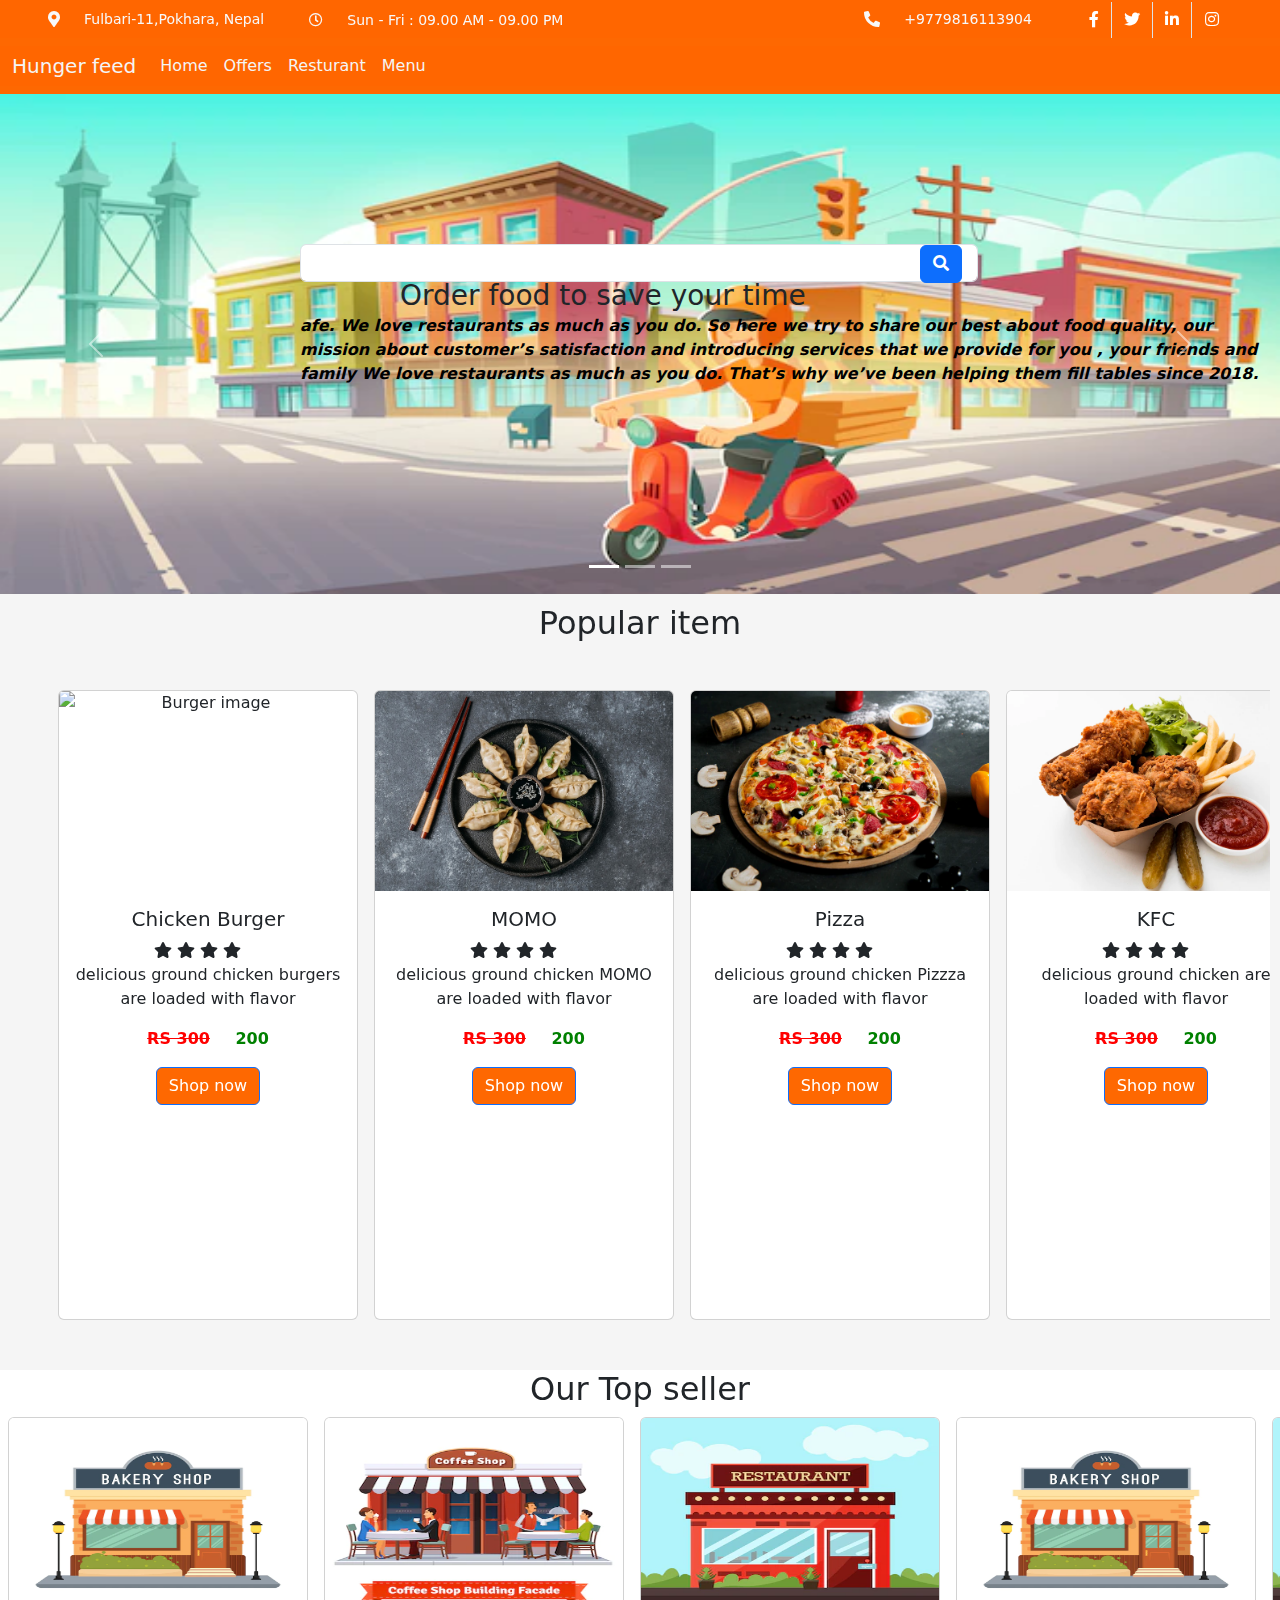
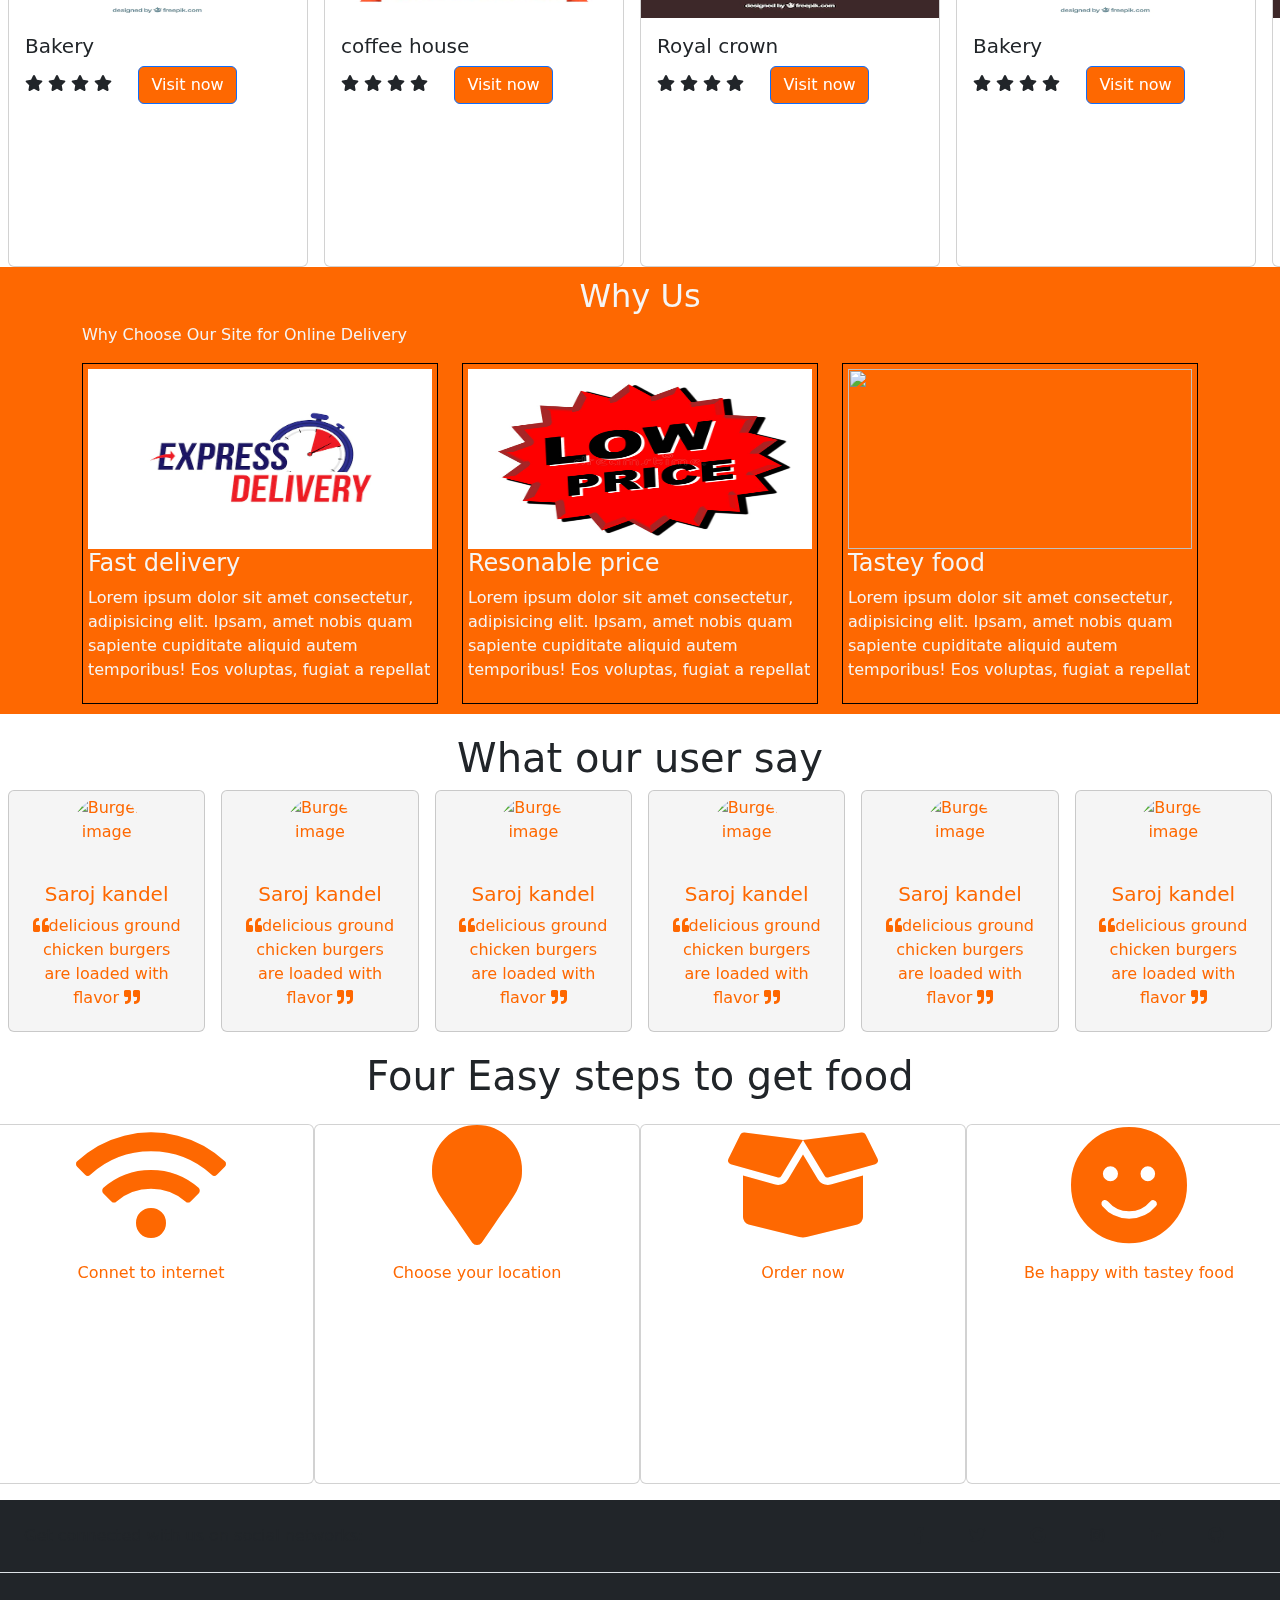
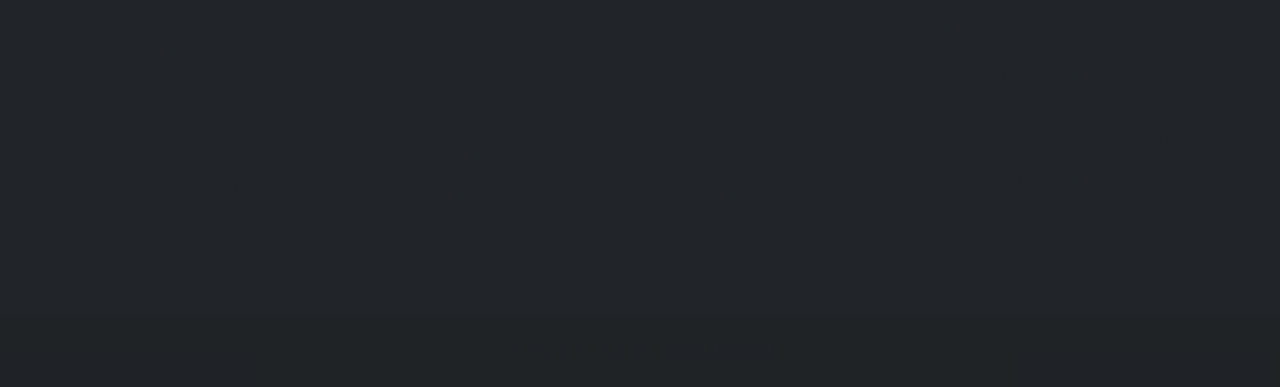
==== commit 6bdb2c35: "card color change" ====
--- a/index.html
+++ b/index.html
@@ -164,8 +164,8 @@
 
     <div class="d-flex flex-row flex-nowrap overflow-auto  maincard">
 
-      <div class="card card-block mx-2" style="min-width: 300px;">
-        <img src="assets/img/burger.jpg" class="card-img-top" alt="Burger image" height="350px">
+      <div class="card card-block mx-2" style="min-width: 300px; height:70vh ;">
+        <img src="assets/img/burger.jpg" class="card-img-top" alt="Burger image" height="200px">
         <div class="card-body">
           <h5 class="card-title">Chicken Burger</h5>
           <i class="fa fa-star" aria-hidden="true"></i>
@@ -175,15 +175,15 @@
           <i class="fa fa-star-o" aria-hidden="true"></i>
           <p class="card-text">delicious ground chicken burgers are loaded with flavor </p>
           <b>
-            <del style="display:inline-block; margin-right: 20px;">RS 300</del>
-            <p style="display:inline-block;">200</p><br>
+            <del style="display:inline-block; margin-right: 20px; color:red">RS 300</del>
+            <p style="display:inline-block; color:green">200</p><br>
           </b>
           <a name="" id="" class="btn btn-primary" href="#" role="button">Shop now</a>
 
         </div>
       </div>
-      <div class="card card-block mx-2" style="min-width: 300px;">
-        <img src="assets/img/momo.jpg" class="card-img-top" alt="Burger image" height="350px">
+      <div class="card card-block mx-2" style="min-width: 300px;  height:70vh">
+        <img src="assets/img/momo.jpg" class="card-img-top" alt="Burger image" height="200px">
         <div class="card-body">
           <h5 class="card-title">MOMO</h5>
           <i class="fa fa-star" aria-hidden="true"></i>
@@ -193,15 +193,15 @@
           <i class="fa fa-star-o" aria-hidden="true"></i>
           <p class="card-text">delicious ground chicken MOMO are loaded with flavor </p>
           <b>
-            <del style="display:inline-block; margin-right: 20px;">RS 300</del>
-            <p style="display:inline-block;">200</p><br>
+            <del style="display:inline-block; margin-right: 20px; color:red">RS 300</del>
+            <p style="display:inline-block; color:green">200</p><br>
           </b>
           <a name="" id="" class="btn btn-primary" href="#" role="button">Shop now</a>
 
         </div>
       </div>
-      <div class="card card-block mx-2" style="min-width: 300px;">
-        <img src="assets/img/pizza.jpg" class="card-img-top" alt="Burger image" height="350px">
+      <div class="card card-block mx-2" style="min-width: 300px;  height:70vh">
+        <img src="assets/img/pizza.jpg" class="card-img-top" alt="Burger image" height="200px">
         <div class="card-body">
           <h5 class="card-title">Pizza</h5>
           <i class="fa fa-star" aria-hidden="true"></i>
@@ -211,15 +211,15 @@
           <i class="fa fa-star-o" aria-hidden="true"></i>
           <p class="card-text">delicious ground chicken Pizzza are loaded with flavor </p>
           <b>
-            <del style="display:inline-block; margin-right: 20px;">RS 300</del>
-            <p style="display:inline-block;">200</p><br>
+            <del style="display:inline-block; margin-right: 20px; color:red">RS 300</del>
+            <p style="display:inline-block; color:green">200</p><br>
           </b>
           <a name="" id="" class="btn btn-primary" href="#" role="button">Shop now</a>
 
         </div>
       </div>
-      <div class="card card-block mx-2" style="min-width: 300px;">
-        <img src="assets/img/kfc.jpg" class="card-img-top" alt="Burger image" height="350px">
+      <div class="card card-block mx-2" style="min-width: 300px;  height:70vh">
+        <img src="assets/img/kfc.jpg" class="card-img-top" alt="Burger image" height="200px">
         <div class="card-body">
           <h5 class="card-title">KFC</h5>
           <i class="fa fa-star" aria-hidden="true"></i>
@@ -229,15 +229,15 @@
           <i class="fa fa-star-o" aria-hidden="true"></i>
           <p class="card-text">delicious ground chicken are loaded with flavor </p>
           <b>
-            <del style="display:inline-block; margin-right: 20px;">RS 300</del>
-            <p style="display:inline-block;">200</p><br>
+            <del style="display:inline-block; margin-right: 20px; color:red">RS 300</del>
+            <p style="display:inline-block; color:green">200</p><br>
           </b>
           <a name="" id="" class="btn btn-primary" href="#" role="button">Shop now</a>
 
         </div>
       </div>
-      <div class="card card-block mx-2" style="min-width: 300px;">
-        <img src="assets/img/burger.jpg" class="card-img-top" alt="Burger image" height="350px">
+      <div class="card card-block mx-2" style="min-width: 300px;  height:70vh">
+        <img src="assets/img/burger.jpg" class="card-img-top" alt="Burger image" height="200px">
         <div class="card-body">
           <h5 class="card-title">Chicken Burger</h5>
           <i class="fa fa-star" aria-hidden="true"></i>
@@ -247,15 +247,15 @@
           <i class="fa fa-star-o" aria-hidden="true"></i>
           <p class="card-text">delicious ground chicken burgers are loaded with flavor </p>
           <b>
-            <del style="display:inline-block; margin-right: 20px;">RS 300</del>
-            <p style="display:inline-block;">200</p><br>
+            <del style="display:inline-block; margin-right: 20px; color:red">RS 300</del>
+            <p style="display:inline-block; color:green">200</p><br>
           </b>
           <a name="" id="" class="btn btn-primary" href="#" role="button">Shop now</a>
 
         </div>
       </div>
-      <div class="card card-block mx-2" style="min-width: 300px;">
-        <img src="assets/img/burger.jpg" class="card-img-top" alt="Burger image" height="350px">
+      <div class="card card-block mx-2" style="min-width: 300px;  height:70vh">
+        <img src="assets/img/burger.jpg" class="card-img-top" alt="Burger image" height="200px">
         <div class="card-body">
           <h5 class="card-title">Chicken Burger</h5>
           <i class="fa fa-star" aria-hidden="true"></i>
@@ -265,8 +265,8 @@
           <i class="fa fa-star-o" aria-hidden="true"></i>
           <p class="card-text">delicious ground chicken burgers are loaded with flavor </p>
           <b>
-            <del style="display:inline-block; margin-right: 20px;">RS 300</del>
-            <p style="display:inline-block;">200</p><br>
+            <del style="display:inline-block; margin-right: 20px; color:red">RS 300</del>
+            <p style="display:inline-block; color:green">200</p><br>
           </b>
           <a name="" id="" class="btn btn-primary" href="#" role="button">Shop now</a>
 
@@ -440,7 +440,7 @@
     <h1 style="text-align:center;">
       What our user say
     </h1>
-    <div class="d-flex flex-row">
+    <div class="d-flex flex-row flex-nowrap overflow-auto">
       <div class="card card-block mx-2 " style="width:60%">
         <img src="assets/img/food.jpg" class="img" alt="Burger image" >
         <div class="card-body">
@@ -454,6 +454,28 @@
       </div>
     
      
+      <div class="card card-block mx-2" style="width:60%">
+        <img src="assets/img/food.jpg" class="img" alt="Burger image" >
+        <div class="card-body">
+          <h5 class="card-title">Saroj kandel</h5>
+    
+    
+          <p class="card-text"><i class="fa fa-quote-left" aria-hidden="true"></i>delicious ground chicken burgers are loaded with flavor       <i class="fa fa-quote-right" aria-hidden="true"></i> </p>
+      
+        
+        </div>
+      </div>
+      <div class="card card-block mx-2" style="width:60%">
+        <img src="assets/img/food.jpg" class="img" alt="Burger image" >
+        <div class="card-body">
+          <h5 class="card-title">Saroj kandel</h5>
+    
+    
+          <p class="card-text"><i class="fa fa-quote-left" aria-hidden="true"></i>delicious ground chicken burgers are loaded with flavor       <i class="fa fa-quote-right" aria-hidden="true"></i> </p>
+      
+        
+        </div>
+      </div>
       <div class="card card-block mx-2" style="width:60%">
         <img src="assets/img/food.jpg" class="img" alt="Burger image" >
         <div class="card-body">
--- a/assets/css/style.css
+++ b/assets/css/style.css
@@ -4,7 +4,7 @@
     box-sizing: border-box;
 }
 .container-fluid{
-    background-color: #fe6801;
+    background-color: #ff6600;
     color: white;
 }
 .navbar{
@@ -15,6 +15,7 @@
     color: whitesmoke;
     position: sticky;
     top: 0px;
+    z-index: 1;
   
 }
 .navbar ul li a{
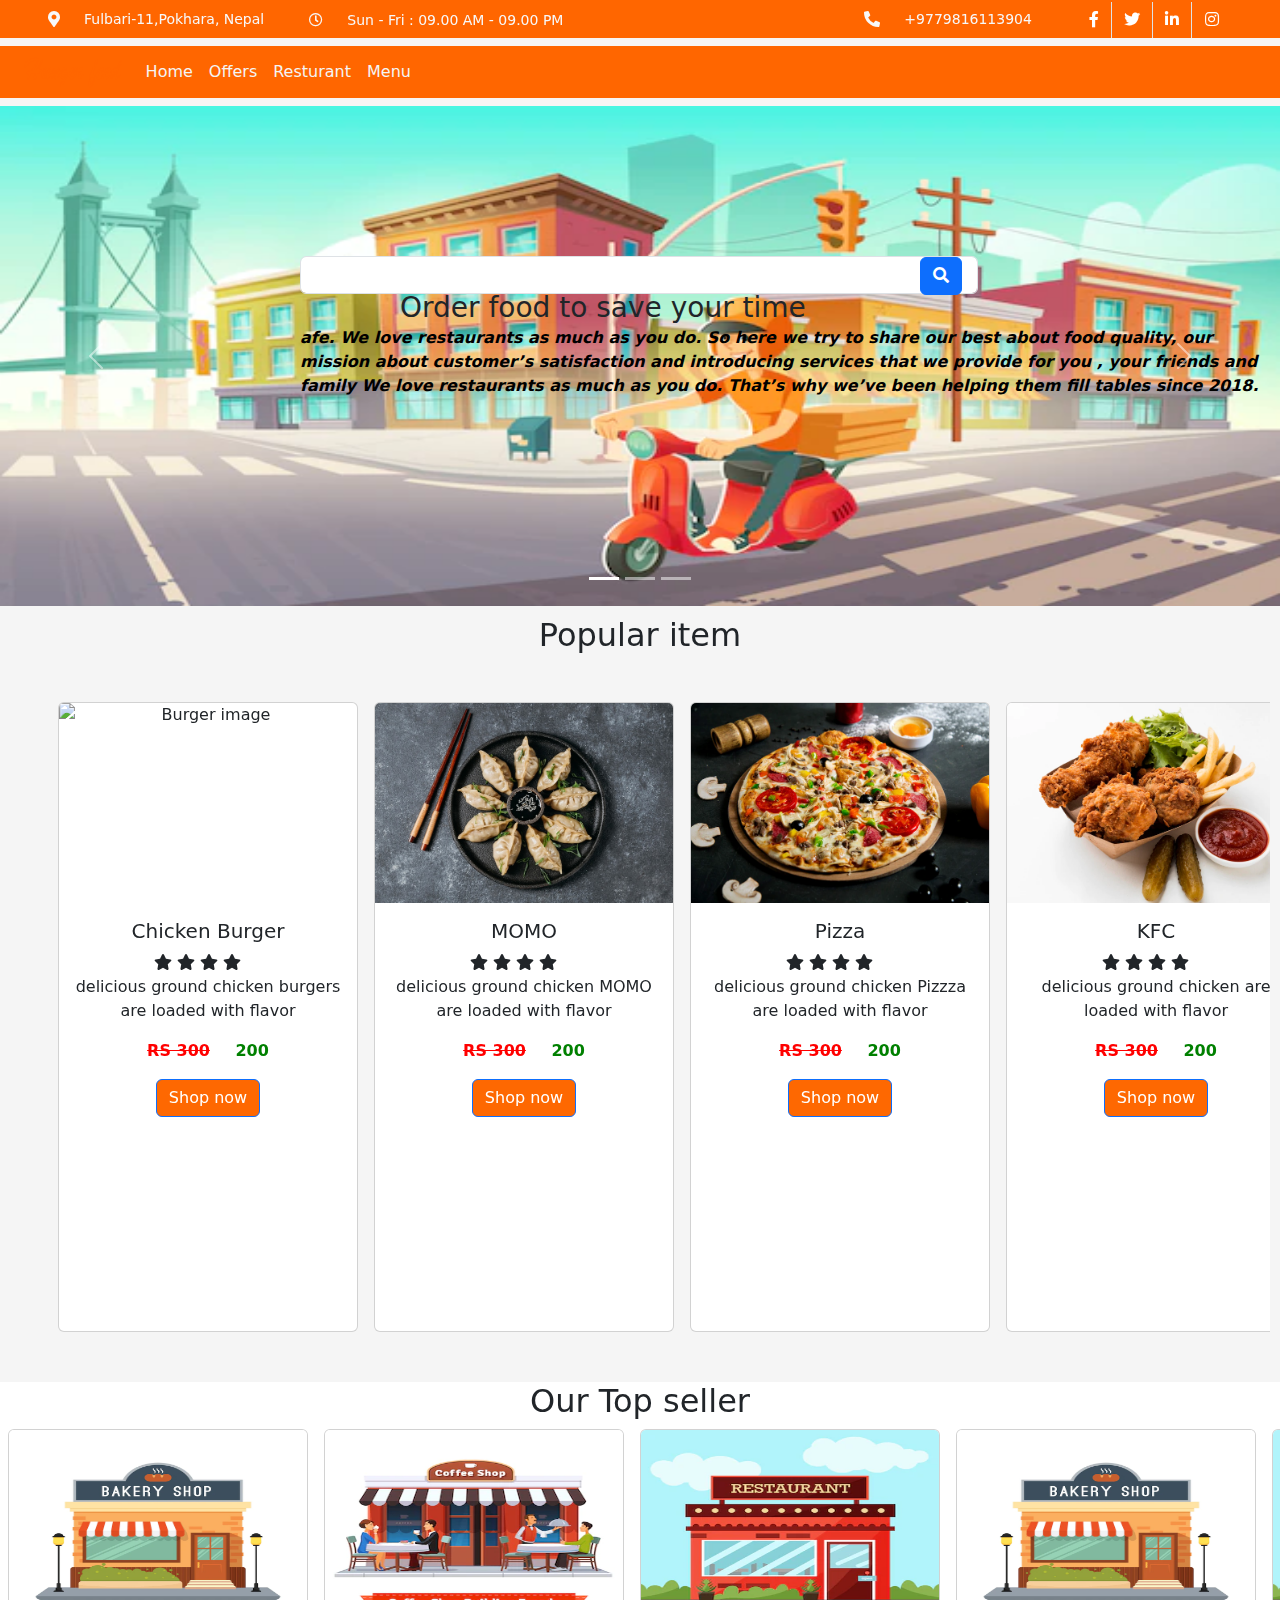
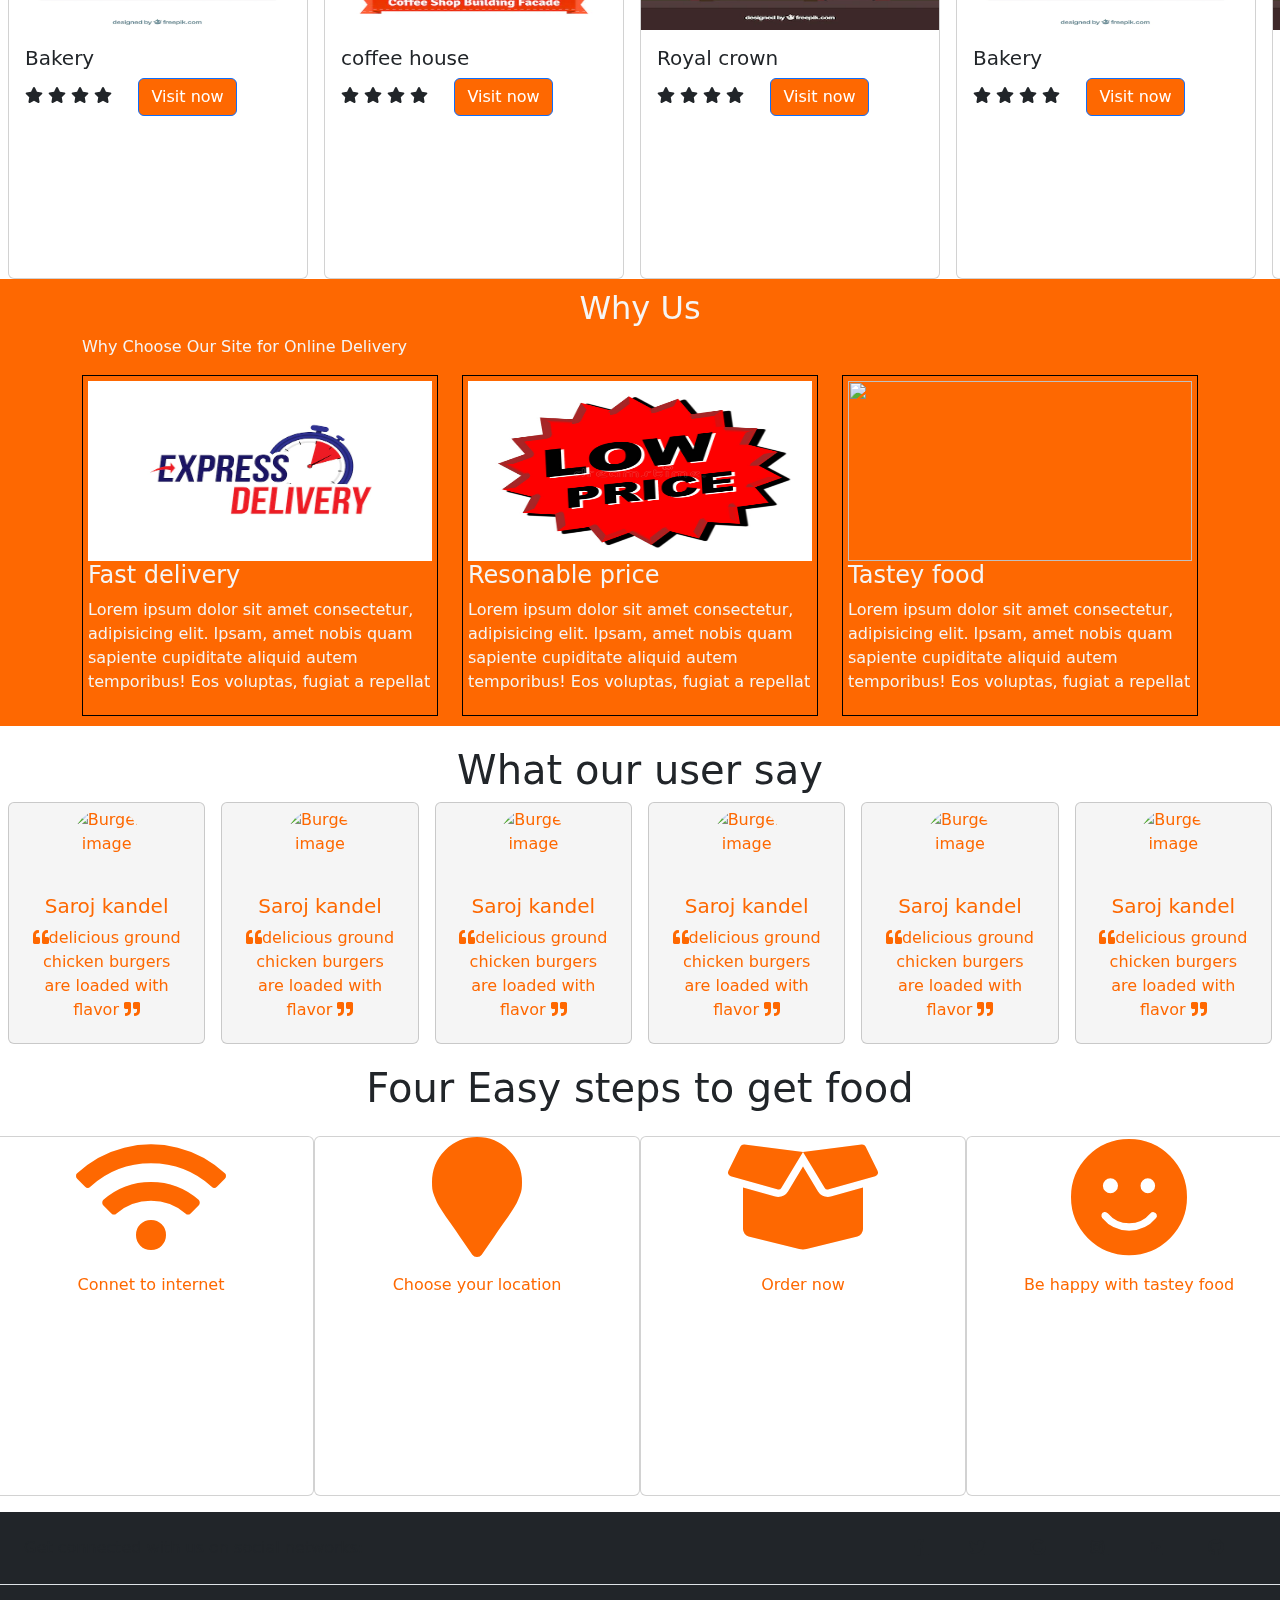
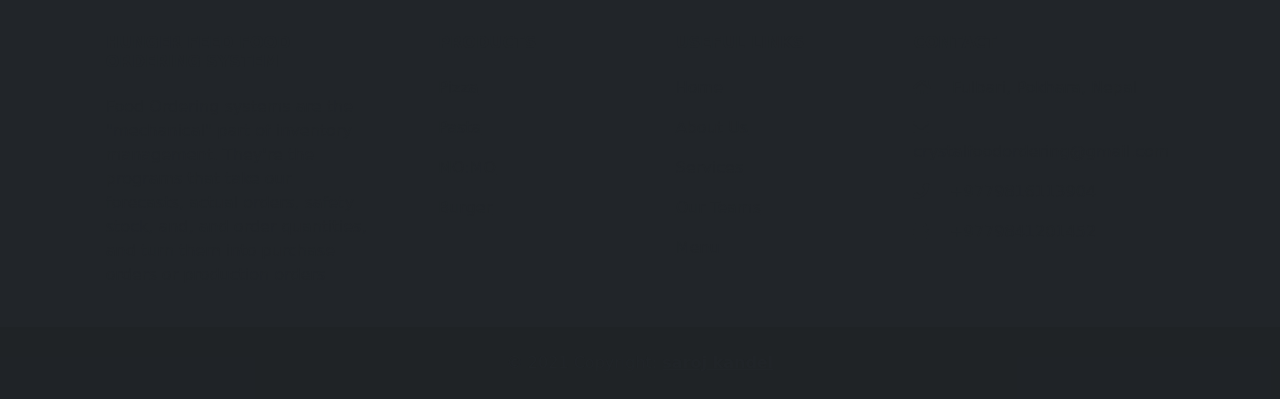
==== commit 4498b2dc: "addtocart" ====
--- a/index.html
+++ b/index.html
@@ -49,7 +49,8 @@
   <!-- nav section started -->
   <nav class="navbar navbar-expand-lg textprimary" id="navsection">
     <div class="container-fluid">
-      <a class="navbar-brand" href="#">Hunger feed</a>
+      <!-- <a class="navbar-brand" href="#">Hunger feed</a> -->
+      <img src="assets/img/hungerfeed2.png" alt="" width="10%">
       <button class="navbar-toggler" type="button" data-bs-toggle="collapse" data-bs-target="#navbarNavDropdown"
         aria-controls="navbarNavDropdown" aria-expanded="false" aria-label="Toggle navigation">
         <span class="navbar-toggler-icon"></span>
@@ -513,6 +514,8 @@
     </div>
 
 
+   
+
     <section class="ordersteps">
       <h1 style="text-align:center;"> Four Easy steps to get food</h1>
       <div class="row py-3">
--- a/assets/css/style.css
+++ b/assets/css/style.css
@@ -11,7 +11,7 @@
     background-color:antiquewhite;
 }
 #navsection{
-    background-color: #fe6801;
+    background-color: #f7f5f4;
     color: whitesmoke;
     position: sticky;
     top: 0px;
